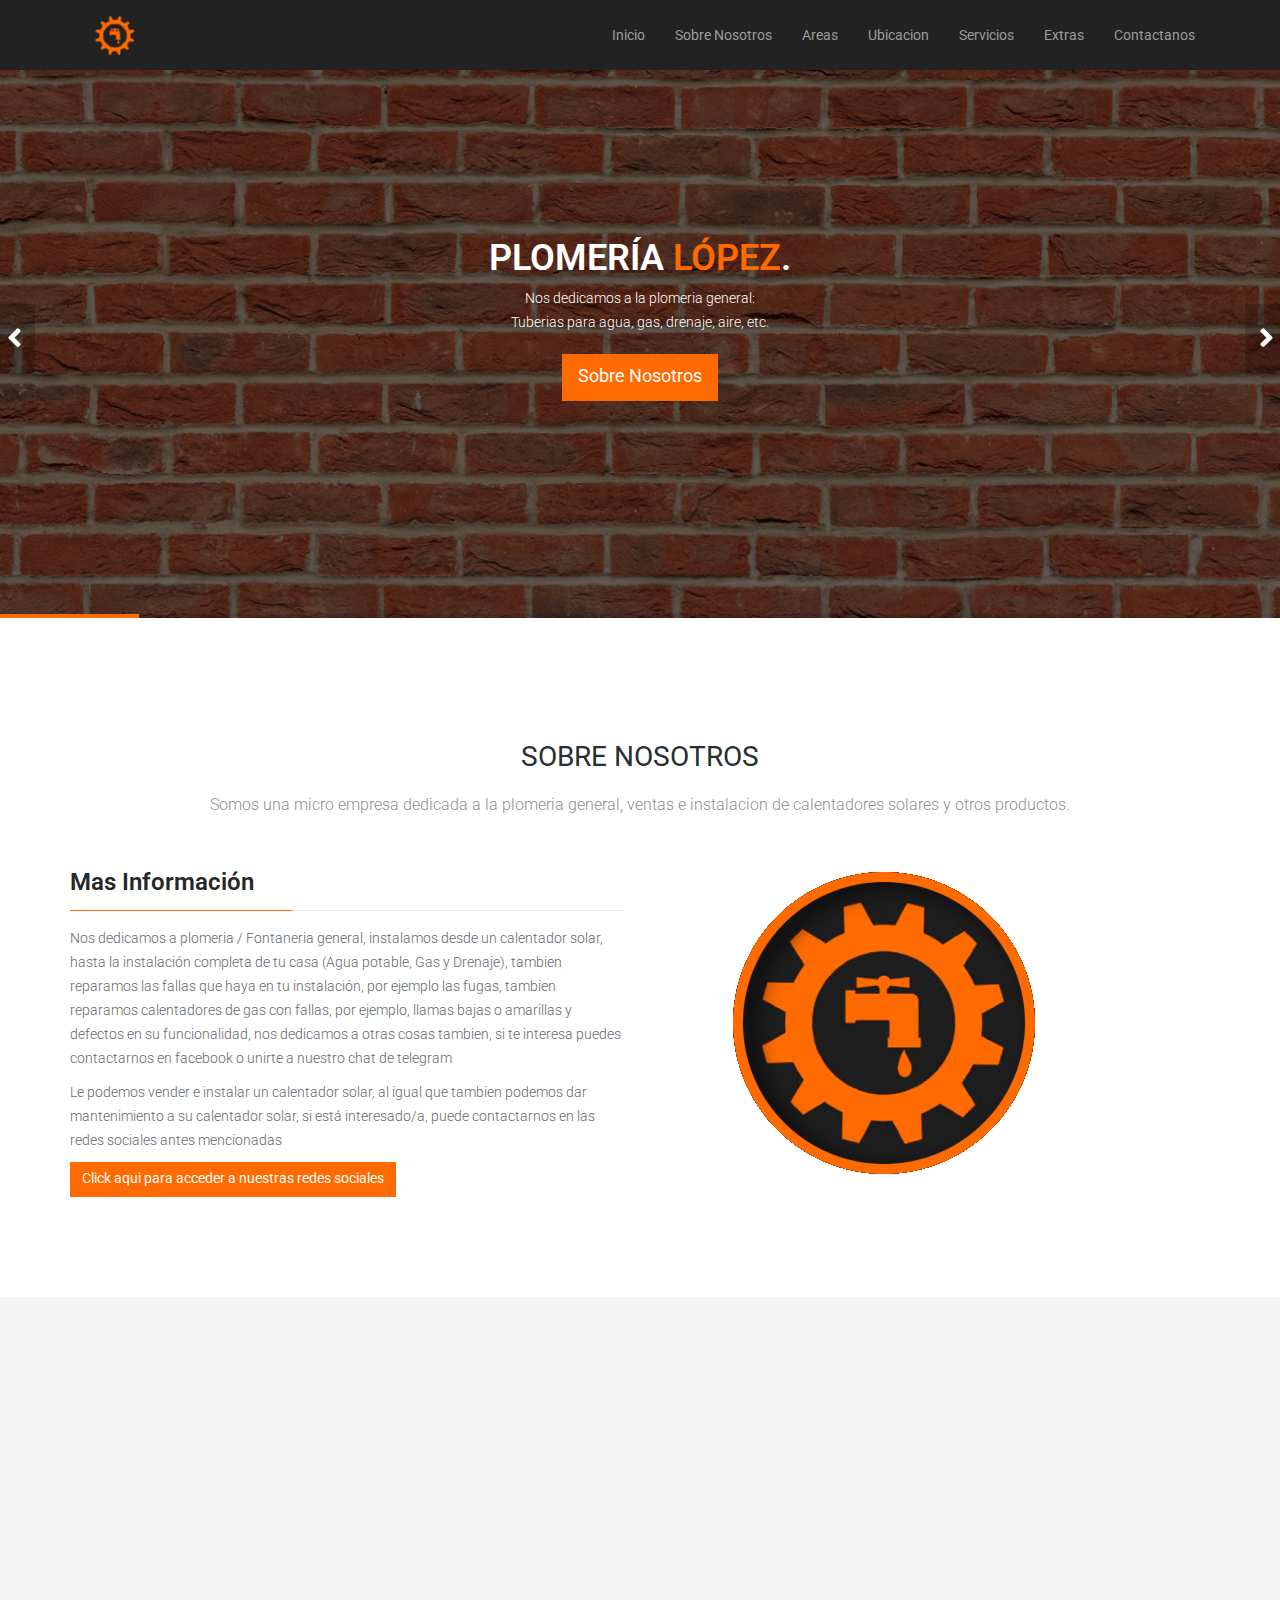
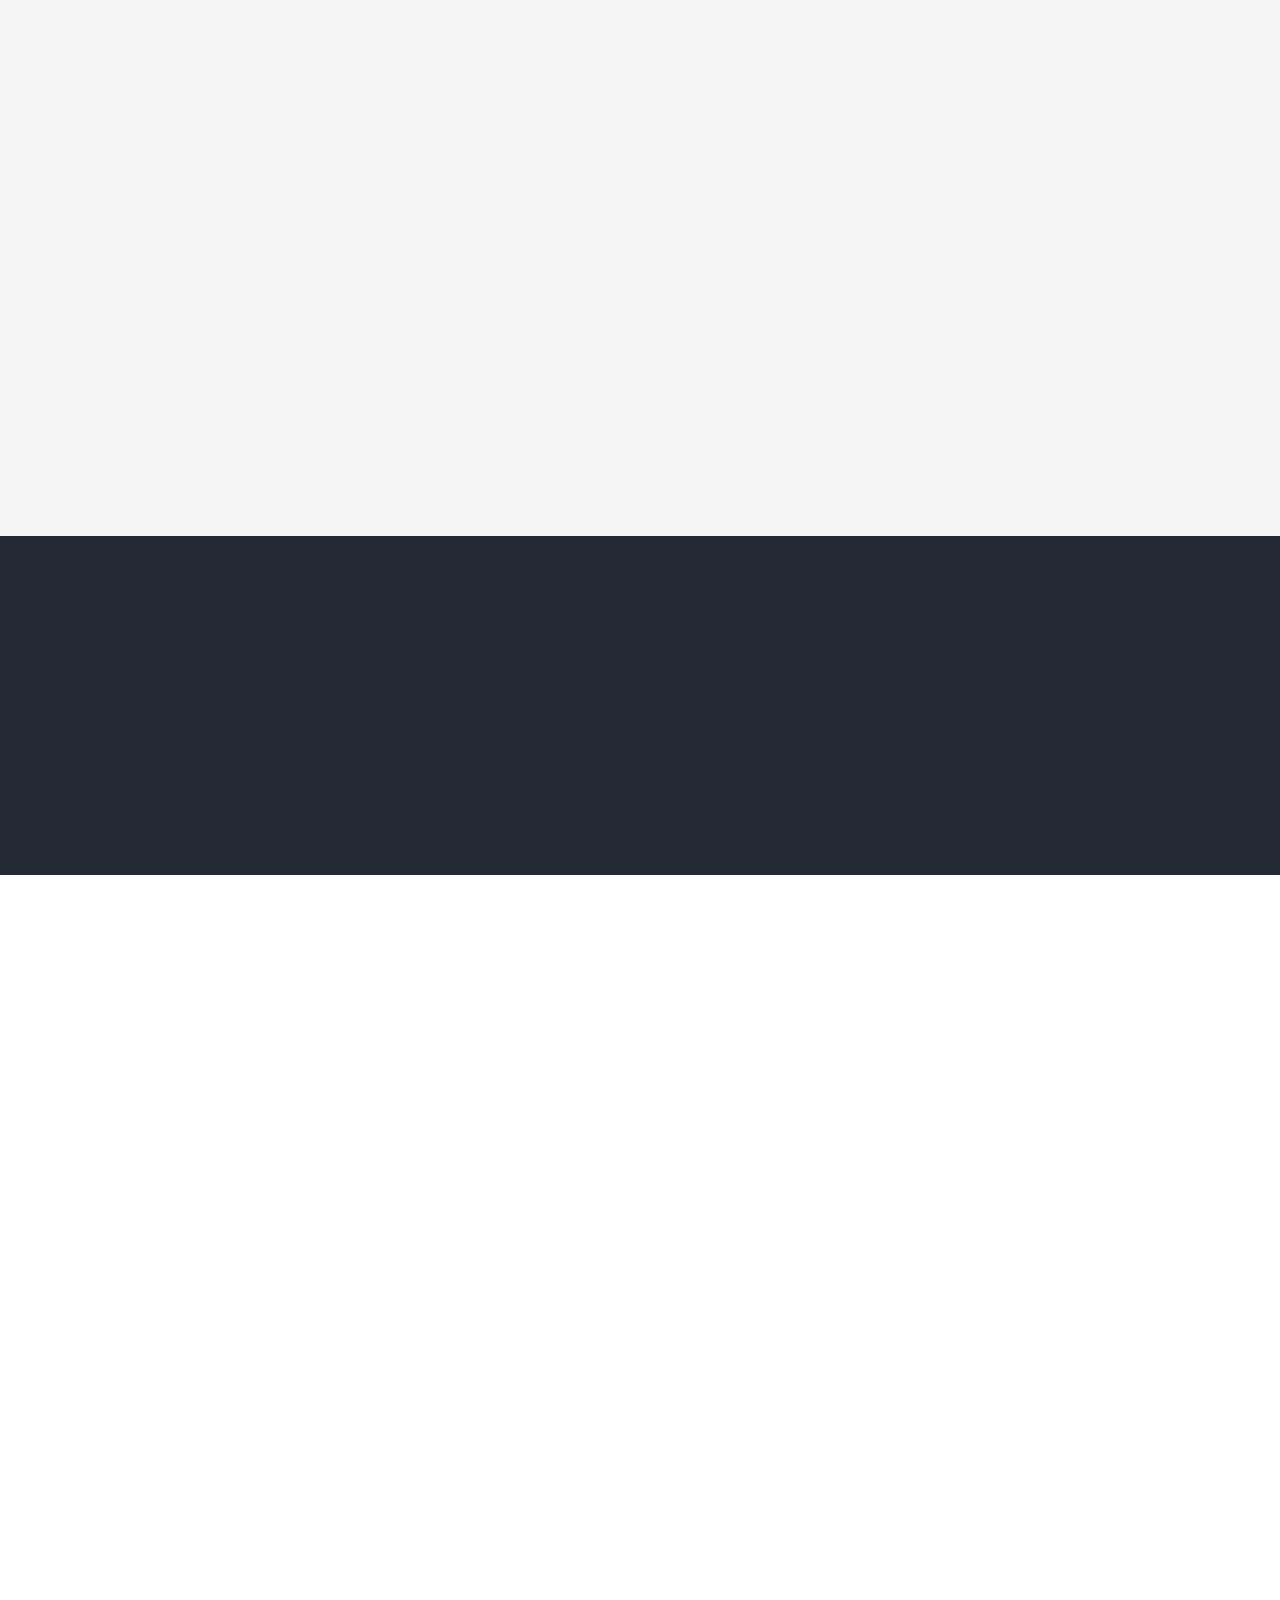
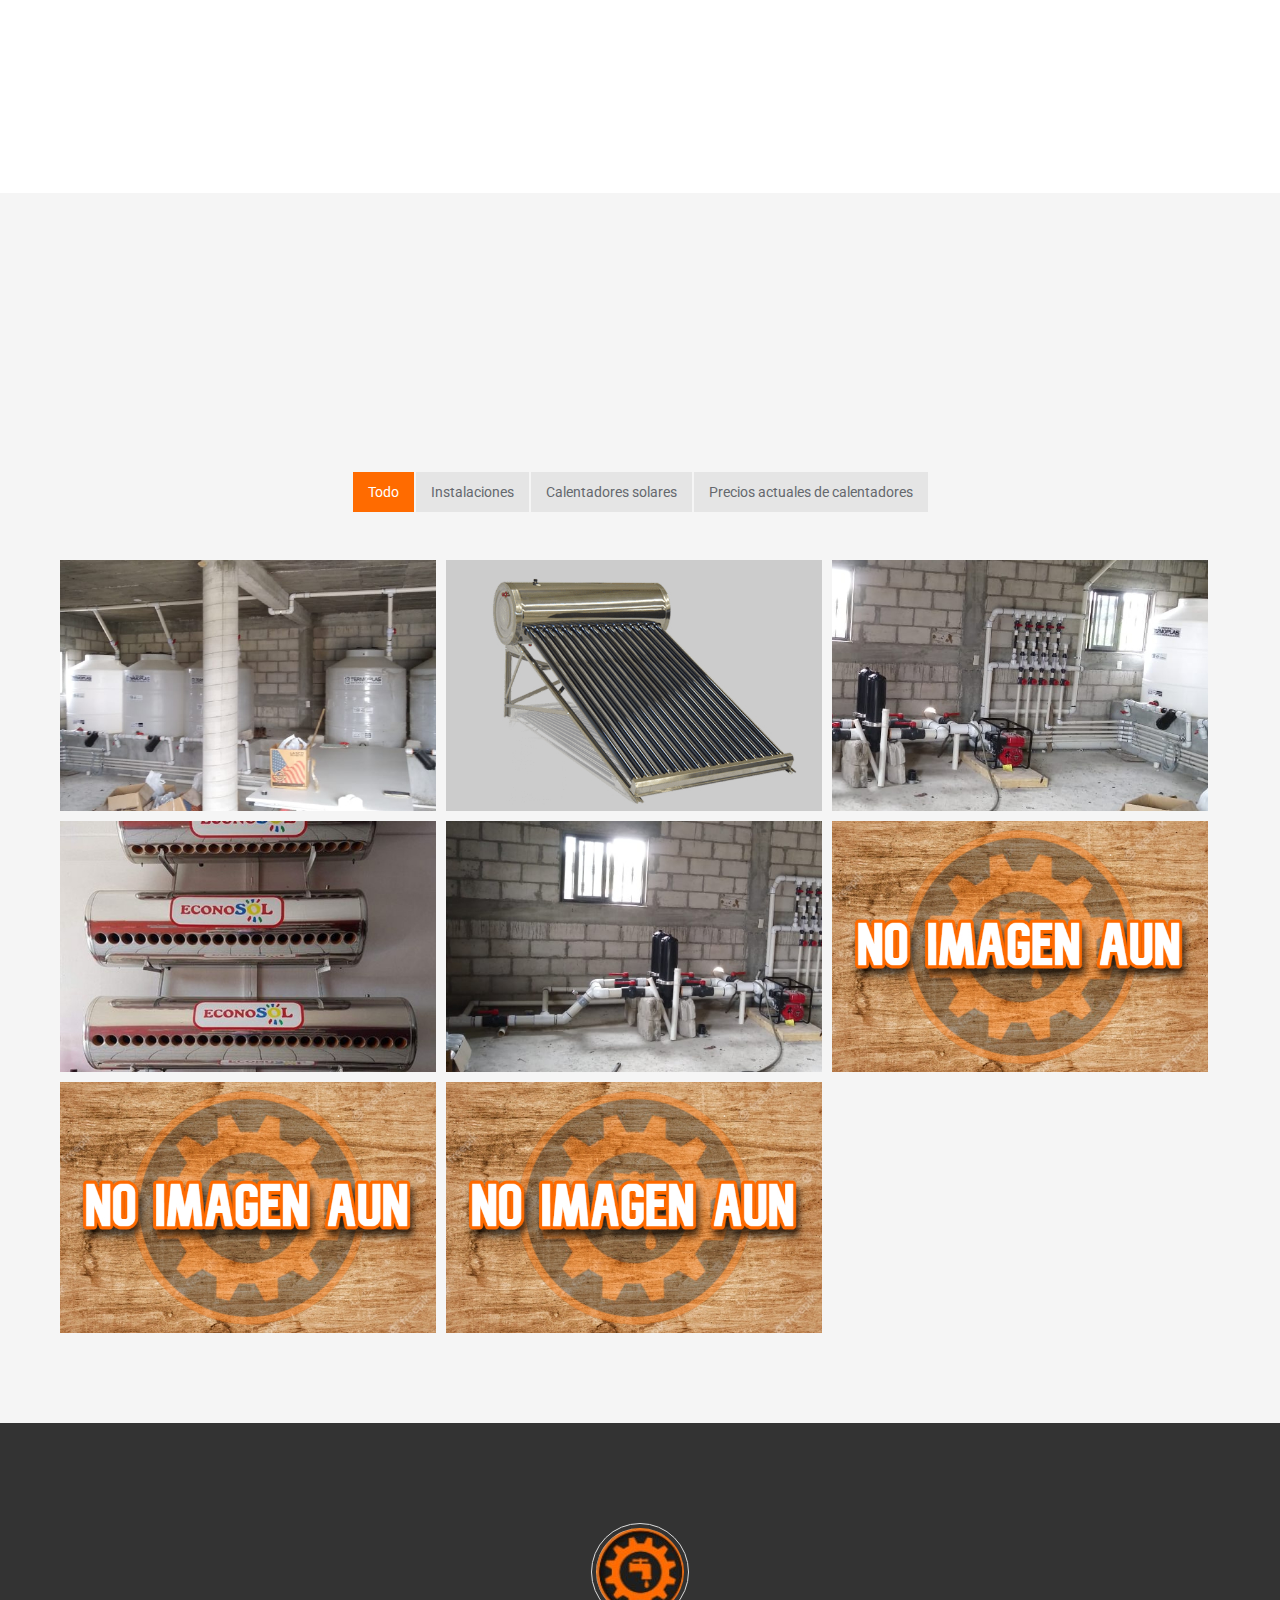
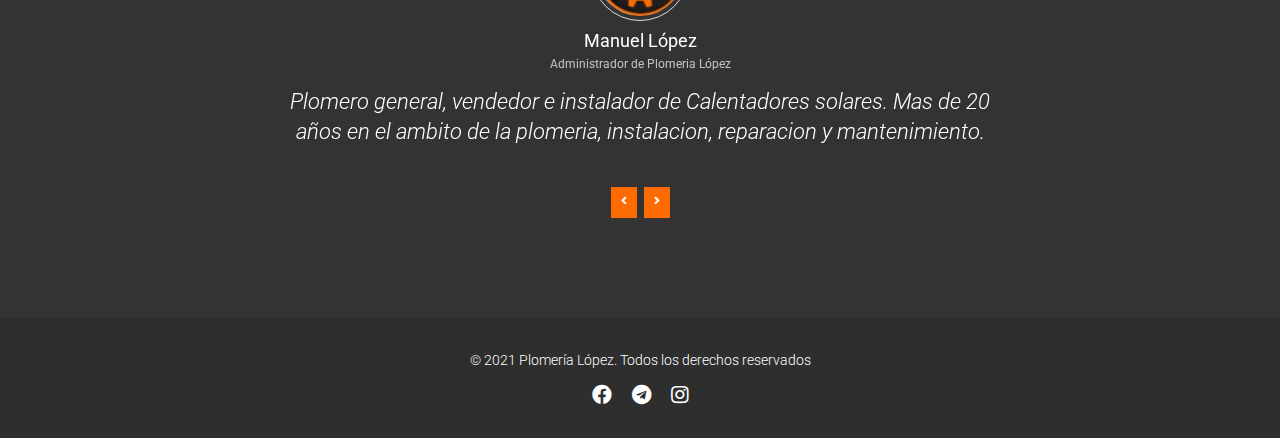
==== Plomeria_Lopez/index.html @ c3b95666 "Add files via upload" ====
<!--
++++++++++++++++++++++++++++++++++++++++++++++++++++++
AUTHOR : TecnoProjects
PROJECT :Plomeria López
VERSION : 1.0.0
++++++++++++++++++++++++++++++++++++++++++++++++++++++
-->

<!DOCTYPE html>
<html lang="es">
<head>
    <meta charset="utf-8">
    <meta name="viewport" content="width=device-width, initial-scale=1.0">
    <meta name="keywords" content="tplomeria, lopez, calentadores, solares, ventas, instalcion, reparacion, general, gas, agua, alta, baja, presion, baños, cocinas, sistemas, riego, industrial, funcionamiento, refacciones, manguera, tubo, cobre, pvc, cpvc, galvanizado, TuboPlus, rotoplas, tinacos, tanques, estacionarios, mangueras">
    <meta name="description" content="Pagina oficial de Plomeria López en Acámbaro GTO.">
    <meta name="author" content="TecnoProjects | Plomeria López">
    <title>Plomeria Lopez</title>
	<!-- core CSS -->
    <link href="css/bootstrap.min.css" rel="stylesheet">
    <link href="css/font-awesome.min.css" rel="stylesheet">
    <link href="css/animate.min.css" rel="stylesheet">
    <link href="css/owl.carousel.css" rel="stylesheet">
    <link href="css/owl.transitions.css" rel="stylesheet">
    <link href="css/prettyPhoto.css" rel="stylesheet">
    <link href="css/main.css" rel="stylesheet">
    <link href="css/responsive.css" rel="stylesheet">
    <link rel="stylesheet" href="https://cdnjs.cloudflare.com/ajax/libs/font-awesome/5.13.0/css/all.min.css">
    <!--[if lt IE 9]>
    <script src="js/html5shiv.js"></script>
    <script src="js/respond.min.js"></script>
    <![endif]-->       
    <link rel="shortcut icon" href="images/ico/icon.ico">
    <link rel="apple-touch-icon-precomposed" sizes="144x144" href="images/ico/apple-touch-icon-144-precomposed.png">
    <link rel="apple-touch-icon-precomposed" sizes="114x114" href="images/ico/apple-touch-icon-114-precomposed.png">
    <link rel="apple-touch-icon-precomposed" sizes="72x72" href="images/ico/apple-touch-icon-72-precomposed.png">
    <link rel="apple-touch-icon-precomposed" href="images/ico/apple-touch-icon-57-precomposed.png">
</head><!--/head-->

<body id="home" class="homepage">


    <header id="top-header" class="navbar-inverse navbar-fixed-top">
            <div class="container">
                <div class="navbar-header">
                    <!-- responsive nav button -->
                    <button type="button" class="navbar-toggle" data-toggle="collapse" data-target=".navbar-collapse">
                        <span class="sr-only">Toggle navigation</span>
                        <span class="icon-bar"></span>
                        <span class="icon-bar"></span>
                        <span class="icon-bar"></span>
                    </button>
                    <!-- /responsive nav button -->
                    
                    <!-- logo -->
                    <div class="navbar-brand">
                        <a class="smooth-scroll" data-section="#home" href="#home" >
                            <img src="images/logo.png" alt="">
                        </a>
                    </div>
                    <!-- /logo -->
                </div>

                <!-- main nav -->
                <nav class="collapse navbar-collapse navbar-right" role="navigation">
                    <div class="main-menu">
                        <ul id="nav" class="nav navbar-nav">
                            <li class="scroll"><a href="#home" data-section="#home">Inicio</a></li>
                            <li class="scroll"><a href="#about" data-section="#about">Sobre Nosotros</a></li>
                            <li class="scroll"><a href="#features" data-section="#features">Areas</a></li>
                            <li class="scroll"><a href="#cta2" data-section="#cta2">Ubicacion</a></li>
                            <li class="scroll"><a href="#services" data-section="#services">Servicios</a></li>
                            <li class="scroll"><a href="#portfolio" data-section="#portfolio">Extras</a></li>
                            <li class="scroll"><a href="#contact-area" data-section="#footer">Contactanos</a></li>   
                        </ul>
                    </div>
                </nav>
                <!-- /main nav -->
                
            </div>
        </header>

    <section id="main-slider">
        <div class="owl-carousel">
            <div class="item" style="background-image: url(images/slider/bg1.jpg);">
                <div class="slider-inner">
                    <div class="container">
                        <div class="row">
                            <div class="col-md-12">
                                <div class="carousel-content text-center">
                                    <h2>Plomería <span>López</span>.</h2>
                                    <p>Nos dedicamos a la plomeria general:<br>Tuberias para agua, gas, drenaje, aire, etc.</p>
                                    <a class="btn btn-primary btn-lg" href="#about">Sobre Nosotros</a>
                                </div>
                            </div>
                        </div>
                    </div>
                </div>
            </div><!--/.item-->
            <div class="item" style="background-image: url(images/slider/bg2.jpg);">
                <div class="slider-inner">
                    <div class="container">
                        <div class="row">
                            <div class="col-md-12">
                                <div class="carousel-content text-center">

                                    <h2>Nuestras <span>Areas</span>.</h2>
                                    <p>Nos especializamos en distintas areas, pero las mas solicitadas son:<br>Calentadores Solares, Instalaciones completas para viviendas, reparaciones de instalacion, instalacion de tuberias de agua, gas, drenaje, instalacion de baños, etc.</p>
                                    <a class="btn btn-primary btn-lg" href="#features">Nuestras Areas</a>
                                </div>
                            </div>
                        </div>
                    </div>
                </div>
            </div><!--/.item-->
            <div class="item" style="background-image: url(images/slider/bg3.jpg);">
                <div class="slider-inner">
                    <div class="container">
                        <div class="row">
                            <div class="col-md-12">
                                <div class="carousel-content text-center">
                                    <h2>Venta de <span>Calentadores Solares</span>.</h2>
                                    <p>Tenemos en venta calentadores solares de varios tamaños, algunos incluyen reflectores para un mayor aprovechamiento de la energia solar, los que incluyen reflectores aumentan su precio un poco ya que tambien son mas reforzados, La instalacion tambien la podemos realizar nosotros si gusta, con el aumento del costo de la mano de obra.</p>
                                    <a class="btn btn-primary btn-lg" href="#portfolio">Calentadores Solares
                                    </a>
                                </div>
                            </div>
                        </div>
                    </div>
                </div>
            </div><!--/.item-->
            
        </div><!--/.owl-carousel-->
    </section><!--/#main-slider-->

    <section id="about">
        <div class="container">

            <div class="section-header">
                <h2 class="section-title text-center wow fadeInDown">Sobre Nosotros</h2>
                <p class="text-center wow fadeInDown">Somos una micro empresa dedicada a la plomeria general, ventas e instalacion de calentadores solares y otros productos.</p>
            </div>

            <div class="row">
                

                <div class="col-sm-6 wow fadeInRight">
                    <h3 class="column-title">Mas Información</h3>
                    <p>Nos dedicamos a plomeria / Fontaneria general, instalamos desde un calentador solar, hasta la instalación completa de tu casa (Agua potable, Gas y Drenaje), tambien reparamos las fallas que haya en tu instalación, por ejemplo las fugas, tambien reparamos calentadores de gas con fallas, por ejemplo, llamas bajas o amarillas y defectos en su funcionalidad, nos dedicamos a otras cosas tambien, si te interesa puedes contactarnos en facebook o unirte a nuestro chat de telegram </p>

                    <p>Le podemos vender e instalar un calentador solar, al igual que tambien podemos dar mantenimiento a su calentador solar, si está interesado/a, puede contactarnos en las redes sociales antes mencionadas</p>

                    <a class="btn btn-primary" href="#footer">Click aqui para acceder a nuestras redes sociales</a>

                </div>
                <div class="col-sm-6 wow fadeInLeft">
                    <img class="img-responsive" src="images/feature-2.png" alt="Plomeria Lopez">
                </div>
            </div>
        </div>
    </section><!--/#about-->



    <section id="features">
        <div class="container">
            <div class="section-header">
                <h2 class="section-title text-center wow fadeInDown">Nuestras Areas</h2>
                <p class="text-center wow fadeInDown">Las areas a las que nos dedicamos son varias, pero las mas solicitadas o populares son:</p>
            </div>
            <div class="row">
                <div class="col-sm-6 wow fadeInLeft">
                    <img class="img-responsive" src="images/main-feature.png" alt="">
                </div>
                <div class="col-sm-6">
                    <div class="media service-box wow fadeInRight">
                        <div class="pull-left">
                            <i class="fas fa-sun"></i>
                        </div>
                        <div class="media-body">
                            <h4 class="media-heading">Calentadores Solares</h4>
                            <p>Venta, instalacion y mantenimiento completo de calentadores solares.</p>
                        </div>
                    </div>

                    <div class="media service-box wow fadeInRight">
                        <div class="pull-left">
                            <i class="fas fa-hand-holding-water"></i>
                        </div>
                        <div class="media-body">
                            <h4 class="media-heading">Agua Potable</h4>
                            <p>Instalación y reparación de tuberias de agua potable para servicios como, baños, cocinas, etc.</p>
                        </div>
                    </div>

                    <div class="media service-box wow fadeInRight">
                        <div class="pull-left">
                            <i class="fas fa-burn"></i>
                        </div>
                        <div class="media-body">
                            <h4 class="media-heading">Tuberia para gas</h4>
                            <p>Instalacion y reparacion de tuberias para gas combustible para servicios como, calentadores de gas, cocinas, parrillas, etc.</p>
                        </div>
                    </div>

                    <div class="media service-box wow fadeInRight">
                        <div class="pull-left">
                            <i class="fas fa-tools"></i>
                        </div>
                        <div class="media-body">
                            <h4 class="media-heading">Instalacion para viviendas</h4>
                            <p>Podemos realizar toda la instalacion de agua, drenaje y gas para tu casa de una manera optima para su buen funcionamiento.</p>
                        </div>
                    </div>
                </div>
            </div>
        </div>
    </section>

    <section id="cta2">
        <div class="container">
            <div class="text-center">
                <h2 class="wow fadeInUp" data-wow-duration="300ms" data-wow-delay="0ms">Trabajamos Acámbaro GTO. <span>Y sus alrrededores.</span></h2>
                <p class="wow fadeInUp" data-wow-duration="300ms" data-wow-delay="100ms">Laboramos dentro de México, en el municipio de Acámbaro Guanajuato y sus alrrededores.<br/>Actualmente ese es nuestro rango de trbajo, esperamos expandirnos en el futuro.</p>
                <p class="wow fadeInUp" data-wow-duration="300ms" data-wow-delay="200ms"><a class="btn btn-primary btn-lg" href="#footer">Contactanos</a></p>
            </div>
        </div>
    </section>

    <section id="services" >
        <div class="container">

            <div class="section-header">
                <h2 class="section-title text-center wow fadeInDown">Nuestros Servicios</h2>
                <p class="text-center wow fadeInDown">Estos son algunos de nuestros servicios<br>Y sus ventajas</p>
            </div>

            <div class="row">
                <div class="features">
                    <div class="col-sm-6 col-md-3 col-lg-3 wow fadeInUp" data-wow-duration="300ms" data-wow-delay="0ms">
                        <div class="features-item">
                            <div class="features-icon">
                                <i class="fas fa-sun"></i>
                            </div>
                            <h3 class="features-title font-alt">Calentadores Solares</h3>
                            Venta, instalacion y mantenimiento, podemos hacer que tu calentador solar vuelva a funcionar correctamente y si recien instalas uno, ahorraras aproximadamente un 80% de gas.
                        </div>
                    </div>

                    <div class="col-sm-6 col-md-3 col-lg-3 wow fadeInUp" data-wow-duration="300ms" data-wow-delay="100ms">
                        <div class="features-item">
                            <div class="features-icon">
                                <i class="fas fa-hand-holding-water"></i>
                            </div>
                            <h3 class="features-title font-alt">Agua Potable</h3>
                            Instalacion de tuberias para agua potable y funcionamiento de servicios como, baños, regaderas, lavadoras, etc.
                        </div>
                    </div>

                    <div class="col-sm-6 col-md-3 col-lg-3 wow fadeInUp" data-wow-duration="300ms" data-wow-delay="200ms">
                        <div class="features-item">
                            <div class="features-icon">
                                <i class="fas fa-burn"></i>
                            </div>
                            <h3 class="features-title font-alt">Gas combustible</h3>
                            Instalacion de tuberias de gas en alta y baja presion, tanques estacionarios y servicios como estufas, calentadores de gas, parrillas, etc.
                        </div>
                    </div>

                    <div class="col-sm-6 col-md-3 col-lg-3 wow fadeInUp" data-wow-duration="300ms" data-wow-delay="300ms">
                        <div class="features-item">
                            <div class="features-icon">
                                <i class="fas fa-tools"></i>
                            </div>
                            <h3 class="features-title font-alt">Instalaciones COmpletas</h3>
                            Instalaciones completas para casas, servicios como, agua potable, drenaje y gas, con servicios como, baños, cocinas, tinas de baño, hidromasaje, lavadoras, y todo lo relacionado.
                        </div>
                    </div>

                    <div class="col-sm-6 col-md-3 col-lg-3 wow fadeInUp" data-wow-duration="300ms" data-wow-delay="400ms">
                        <div class="features-item">
                            <div class="features-icon">
                                <i class="fas fa-toolbox"></i>
                            </div>
                            <h3 class="features-title font-alt">Reparaciones</h3>
                            Reparamos las fallas que haya en tu instalacion, calentadores dañados, llaves que gotean, fugas, remodelacion de la instalacion, etc.
                        </div>
                    </div>

                    <div class="col-sm-6 col-md-3 col-lg-3 wow fadeInUp" data-wow-duration="300ms" data-wow-delay="500ms">
                        <div class="features-item">
                            <div class="features-icon">
                                <i class="fas fa-hard-hat"></i>
                            </div>
                            <h3 class="features-title font-alt">Sistemas Industriales</h3>
                            Instalacion de tuberias para agua, aire, gas, etc. De uso industrial.
                        </div>
                    </div>

                    <div class="col-sm-6 col-md-3 col-lg-3 wow fadeInUp" data-wow-duration="300ms" data-wow-delay="600ms">
                        <div class="features-item">
                            <div class="features-icon">
                                <i class="fas fa-fan"></i>
                            </div>
                            <h3 class="features-title font-alt">Aire Acondicionado</h3>
                            Instalacion de sistemas de aire acondicionado, mini splits, etc.
                        </div>
                    </div>

                    <div class="col-sm-6 col-md-3 col-lg-3 wow fadeInUp" data-wow-duration="300ms" data-wow-delay="700ms">
                        <div class="features-item">
                            <div class="features-icon">
                                <i class="fas fa-money-check-alt"></i>
                            </div>
                            <h3 class="features-title font-alt">Precios</h3>
                            El costo de una instalacion o un trabajo se tratara por privado ya que no todas las instalaciones son iguales, la mano de obra, material y extras son precios independientes y variables segun el tipo y dificultad de la instalacion.
                        </div>
                    </div>

                </div>
            </div><!--/.row-->    
        </div><!--/.container-->
    </section><!--/#services-->

    <section id="portfolio">
        <div class="container">
            <div class="section-header">
                <h2 class="section-title text-center wow fadeInDown">EXTRAS</h2>
                <p class="text-center wow fadeInDown">Fotos de nuestros trabajos y precios de calentadores solares<br>Puedes encontrar lo mencionado en la mini galeria que esta a continuación</p>
            </div>

            <div class="text-center">
                <ul class="portfolio-filter">
                    <li><a class="active" href="#" data-filter="*">Todo</a></li>
                    <li><a href="#" data-filter=".animation">Instalaciones</a></li>
                    <li><a href="#" data-filter=".Business">Calentadores solares</a></li>
                    <li><a href="#" data-filter=".art">Precios actuales de calentadores</a></li>
                </ul><!--/#portfolio-filter-->
            </div>

            <div class="portfolio-items">
                <div class="portfolio-item animation">
                    <div class="portfolio-item-inner">
                        <img class="img-responsive" src="images/portfolio/01.jpg" alt="Fertirriego">
                        <div class="portfolio-info">
                            <h3>Sistema Fertirriego P1</h3>
                            <a class="preview" href="images/portfolio/full1.jpg" target="_blank" rel="prettyPhoto">
                                <img src="images/portfolio/expand.png" alt="1">
                            </a>
                        </div>
                    </div>
                </div><!--/.portfolio-item-->


                <div class="portfolio-item Business art">
                    <div class="portfolio-item-inner">
                        <img class="img-responsive" src="images/portfolio/02.jpg" alt="Calentadores">
                        <div class="portfolio-info">
                            <h3>Calentadores solares 1</h3>
                            <a class="preview" href="images/portfolio/full2.jpg" rel="prettyPhoto">
                                <img src="images/portfolio/expand.png" alt="2">
                            </a>
                        </div>
                    </div>
                </div><!--/.portfolio-item-->

                <div class="portfolio-item animation">
                    <div class="portfolio-item-inner">
                        <img class="img-responsive" src="images/portfolio/03.jpg" alt="Fertirriego">
                        <div class="portfolio-info">
                            <h3>Sistema Fertirriego P2</h3>
                            <a class="preview" href="images/portfolio/full3.jpg" target="_blank" rel="prettyPhoto">
                                <img src="images/portfolio/expand.png" alt="3">

                            </a>
                        </div>
                    </div>
                </div><!--/.portfolio-item-->

                <div class="portfolio-item Business">
                    <div class="portfolio-item-inner">
                        <img class="img-responsive" src="images/portfolio/04.jpg" alt="Calentadores">
                        <div class="portfolio-info">
                            <h3>Calentadores Solares 2</h3>
                            <a class="preview" href="images/portfolio/full4.jpg" rel="prettyPhoto">
                                <img src="images/portfolio/expand.png" alt="Imagen por ECONOSOL">

                            </a>
                        </div>
                    </div>
                </div><!--/.portfolio-item-->

                <div class="portfolio-item animation">
                    <div class="portfolio-item-inner">
                        <img class="img-responsive" src="images/portfolio/05.jpg" alt="Fertirriego">
                        <div class="portfolio-info">
                            <h3>Sistema Fertirriego P3</h3>
                            <a class="preview" href="images/portfolio/full5.jpg" target="_blank" rel="prettyPhoto">
                                <img src="images/portfolio/expand.png" alt="5">
                            </a>
                        </div>
                    </div>
                </div><!--/.portfolio-item-->

                <div class="portfolio-item Business">
                    <div class="portfolio-item-inner">
                        <img class="img-responsive" src="images/portfolio/00.jpg" alt="Indefinido">
                        <div class="portfolio-info">
                            <h3>Indefinido Aún</h3>
                            <a class="preview" href="images/portfolio/full0.jpg" rel="prettyPhoto">
                                <img src="images/portfolio/expand.png" alt="Indefinido 1">

                            </a>
                        </div>
                    </div>
                </div><!--/.portfolio-item-->

                <div class="portfolio-item animation art">
                    <div class="portfolio-item-inner">
                        <img class="img-responsive" src="images/portfolio/00.jpg" alt="indefinido">
                        <div class="portfolio-info">
                            <h3>Indefinido Aún</h3>
                            <a class="preview" href="images/portfolio/full0.jpg" rel="prettyPhoto">
                                <img src="images/portfolio/expand.png" alt="indefinido 2">

                            </a>
                        </div>
                    </div>
                </div><!--/.portfolio-item-->

                <div class="portfolio-item Business">
                    <div class="portfolio-item-inner">
                        <img class="img-responsive" src="images/portfolio/00.jpg" alt="indefinido">
                        <div class="portfolio-info">
                            <h3>Indefinido Aún</h3>
                            <a class="preview" href="images/portfolio/full0.jpg" rel="prettyPhoto">
                                <img src="images/portfolio/expand.png" alt="indefinido 3">

                            </a>
                        </div>
                    </div>
                </div><!--/.portfolio-item-->
            </div>
        </div><!--/.container-->
    </section><!--/#portfolio-->







    <section id="testimonial">
        <div class="container">
            <div class="row">
                <div class="col-sm-8 col-sm-offset-2">

                <div id="carousel-testimonial" class="carousel slide text-center" data-ride="carousel">
                        <!-- Wrapper for slides -->
                        <div class="carousel-inner" role="listbox">
                            <div class="item active">
                                <p><img class="img-circle img-thumbnail" src="images/testimonial/01.jpg" alt=""></p>
                                <h4>Manuel López</h4>
                                <small>Administrador de Plomeria López</small>
                                <p>Plomero general, vendedor e instalador de Calentadores solares. Mas de 20 años en el ambito de la plomeria, instalacion, reparacion y mantenimiento.</p>
                            </div>
                            <div class="item">
                                <p><img class="img-circle img-thumbnail" src="images/testimonial/02.jpg" alt=""></p>
                                <h4>Ulises López</h4>
                                <small>Programador de la web de Plomeria López y control de la web</small>
                                <p>Programador, Desarrollador web, tecnologias como HTML, CSS, JavaScript, Python, Node.js, etc.</p>
                            </div>
                        </div>

                        <!-- Controls -->
                        <div class="btns">
                            <a class="btn btn-primary btn-sm" href="#carousel-testimonial" role="button" data-slide="prev">
                                <span class="fa fa-angle-left" aria-hidden="true"></span>
                                <span class="sr-only">Anterior</span>
                            </a>
                            <a class="btn btn-primary btn-sm" href="#carousel-testimonial" role="button" data-slide="next">
                                <span class="fa fa-angle-right" aria-hidden="true"></span>
                                <span class="sr-only">Siguiente</span>
                            </a>
                        </div>
                    </div>
                </div>
            </div>
        </div>
    </section><!--/#testimonial-->





    <!-- <section id="contact-area">
        <div class="container">
            <div class="row">
                <div class="section-header">
                    <h2 class="section-title text-center wow fadeInDown animated" style="visibility: visible;">Send Message</h2>
                    <p class="text-center wow fadeInDown animated" style="visibility: visible;">Drop a line to us. Your word is most important to us.</p>
                </div>
                <form id="main-contact-form" name="contact-form" method="post" action="sendemail.php">
                    <div class="col-lg-6 animated animate-from-left" style="opacity: 1; left: 0px;">

                        <div class="form-group">
                                <label for="name">Your Name (Required)</label>
                                <input id="name" type="text" name="name" class="form-control" placeholder="Name" required>
                            </div>
                        <div class="form-group">
                                <label for="email">Email Address</label>
                                <input type="email" id="email" name="email" class="form-control" placeholder="Email" required>
                            </div>
                        <div class="form-group">
                            <label for="subject">Subject</label>
                            <input type="text" id="subject" name="subject" class="form-control" placeholder="Subject" required>
                        </div>

                    </div>
                    <div class="col-lg-6 animated animate-from-right" style="opacity: 1; right: 0px;">
                        <div class="form-group">
                            <label for="message">Your Message</label>
                            <textarea name="message" id="message" class="form-control" rows="8" placeholder="Message" required></textarea>
                        </div>
                    </div>
                    <div class="clearfix"></div>
                    <div class="text-center">

                          <button type="submit" class="btn btn-primary btn-lg btn-send-msg">Send Message</button>

                    </div>

                </form>

            </div>
        </div>
                
    </section> -->
    <!--/#bottom-->

    <footer id="footer">
        <div class="container">
            <div class="row">
                <div class="col-sm-12">
                    <p class="text-center">
                        &copy; 2021 Plomería López. Todos los derechos reservados
                    </p>
                    
                    <ul class="social-icons text-center">
                        <li><a href="https://www.facebook.com/profile.php?id=100070473221346" target="_blank"><i class="fab fa-facebook"></i></a></li>
                        <li><a href="https://t.me/joinchat/X-XPcThSAQVjYWEx" target="_blank"><i class="fab fa-telegram"></i></a></li>
                        <li><a href="error.html"><i class="fab fa-instagram"></i></a></li>
                    </ul>
                </div>
            </div>
        </div>
    </footer><!--/#footer-->

    <script src="js/jquery.js"></script>
    <script src="js/bootstrap.min.js"></script>
    <script src="js/owl.carousel.min.js"></script>
    <script src="js/mousescroll.js"></script>
    <script src="js/jquery.prettyPhoto.js"></script>
    <script src="js/jquery.isotope.min.js"></script>
    <script src="js/jquery.inview.min.js"></script>
    <script src="js/wow.min.js"></script>
    <script src="js/main.js"></script>
</body>
</html>
---- Plomeria_Lopez/css/prettyPhoto.css ----
div.pp_default .pp_top,div.pp_default .pp_top .pp_middle,div.pp_default .pp_top .pp_left,div.pp_default .pp_top .pp_right,div.pp_default .pp_bottom,div.pp_default .pp_bottom .pp_left,div.pp_default .pp_bottom .pp_middle,div.pp_default .pp_bottom .pp_right{height:13px}
div.pp_default .pp_top .pp_left{background:url(../images/prettyPhoto/default/sprite.png) -78px -93px no-repeat}
div.pp_default .pp_top .pp_middle{background:url(../images/prettyPhoto/default/sprite_x.png) top left repeat-x}
div.pp_default .pp_top .pp_right{background:url(../images/prettyPhoto/default/sprite.png) -112px -93px no-repeat}
div.pp_default .pp_content .ppt{color:#f8f8f8}
div.pp_default .pp_content_container .pp_left{background:url(../images/prettyPhoto/default/sprite_y.png) -7px 0 repeat-y;padding-left:13px}
div.pp_default .pp_content_container .pp_right{background:url(../images/prettyPhoto/default/sprite_y.png) top right repeat-y;padding-right:13px}
div.pp_default .pp_next:hover{background:url(../images/prettyPhoto/default/sprite_next.png) center right no-repeat;cursor:pointer}
div.pp_default .pp_previous:hover{background:url(../images/prettyPhoto/default/sprite_prev.png) center left no-repeat;cursor:pointer}
div.pp_default .pp_expand{background:url(../images/prettyPhoto/default/sprite.png) 0 -29px no-repeat;cursor:pointer;width:28px;height:28px}
div.pp_default .pp_expand:hover{background:url(../images/prettyPhoto/default/sprite.png) 0 -56px no-repeat;cursor:pointer}
div.pp_default .pp_contract{background:url(../images/prettyPhoto/default/sprite.png) 0 -84px no-repeat;cursor:pointer;width:28px;height:28px}
div.pp_default .pp_contract:hover{background:url(../images/prettyPhoto/default/sprite.png) 0 -113px no-repeat;cursor:pointer}
div.pp_default .pp_close{width:30px;height:30px;background:url(../images/prettyPhoto/default/sprite.png) 2px 1px no-repeat;cursor:pointer}
div.pp_default .pp_gallery ul li a{background:url(../images/prettyPhoto/default/default_thumb.png) center center #f8f8f8;border:1px solid #aaa}
div.pp_default .pp_social{margin-top:7px}
div.pp_default .pp_gallery a.pp_arrow_previous,div.pp_default .pp_gallery a.pp_arrow_next{position:static;left:auto}
div.pp_default .pp_nav .pp_play,div.pp_default .pp_nav .pp_pause{background:url(../images/prettyPhoto/default/sprite.png) -51px 1px no-repeat;height:30px;width:30px}
div.pp_default .pp_nav .pp_pause{background-position:-51px -29px}
div.pp_default a.pp_arrow_previous,div.pp_default a.pp_arrow_next{background:url(../images/prettyPhoto/default/sprite.png) -31px -3px no-repeat;height:20px;width:20px;margin:4px 0 0}
div.pp_default a.pp_arrow_next{left:52px;background-position:-82px -3px}
div.pp_default .pp_content_container .pp_details{margin-top:5px}
div.pp_default .pp_nav{clear:none;height:30px;width:110px;position:relative}
div.pp_default .pp_nav .currentTextHolder{font-family:Georgia;font-style:italic;color:#999;font-size:11px;left:75px;line-height:25px;position:absolute;top:2px;margin:0;padding:0 0 0 10px}
div.pp_default .pp_close:hover,div.pp_default .pp_nav .pp_play:hover,div.pp_default .pp_nav .pp_pause:hover,div.pp_default .pp_arrow_next:hover,div.pp_default .pp_arrow_previous:hover{opacity:0.7}
div.pp_default .pp_description{font-size:11px;font-weight:700;line-height:14px;margin:5px 50px 5px 0}
div.pp_default .pp_bottom .pp_left{background:url(../images/prettyPhoto/default/sprite.png) -78px -127px no-repeat}
div.pp_default .pp_bottom .pp_middle{background:url(../images/prettyPhoto/default/sprite_x.png) bottom left repeat-x}
div.pp_default .pp_bottom .pp_right{background:url(../images/prettyPhoto/default/sprite.png) -112px -127px no-repeat}
div.pp_default .pp_loaderIcon{background:url(../images/prettyPhoto/default/loader.gif) center center no-repeat}
div.light_rounded .pp_top .pp_left{background:url(../images/prettyPhoto/light_rounded/sprite.png) -88px -53px no-repeat}
div.light_rounded .pp_top .pp_right{background:url(../images/prettyPhoto/light_rounded/sprite.png) -110px -53px no-repeat}
div.light_rounded .pp_next:hover{background:url(../images/prettyPhoto/light_rounded/btnNext.png) center right no-repeat;cursor:pointer}
div.light_rounded .pp_previous:hover{background:url(../images/prettyPhoto/light_rounded/btnPrevious.png) center left no-repeat;cursor:pointer}
div.light_rounded .pp_expand{background:url(../images/prettyPhoto/light_rounded/sprite.png) -31px -26px no-repeat;cursor:pointer}
div.light_rounded .pp_expand:hover{background:url(../images/prettyPhoto/light_rounded/sprite.png) -31px -47px no-repeat;cursor:pointer}
div.light_rounded .pp_contract{background:url(../images/prettyPhoto/light_rounded/sprite.png) 0 -26px no-repeat;cursor:pointer}
div.light_rounded .pp_contract:hover{background:url(../images/prettyPhoto/light_rounded/sprite.png) 0 -47px no-repeat;cursor:pointer}
div.light_rounded .pp_close{width:75px;height:22px;background:url(../images/prettyPhoto/light_rounded/sprite.png) -1px -1px no-repeat;cursor:pointer}
div.light_rounded .pp_nav .pp_play{background:url(../images/prettyPhoto/light_rounded/sprite.png) -1px -100px no-repeat;height:15px;width:14px}
div.light_rounded .pp_nav .pp_pause{background:url(../images/prettyPhoto/light_rounded/sprite.png) -24px -100px no-repeat;height:15px;width:14px}
div.light_rounded .pp_arrow_previous{background:url(../images/prettyPhoto/light_rounded/sprite.png) 0 -71px no-repeat}
div.light_rounded .pp_arrow_next{background:url(../images/prettyPhoto/light_rounded/sprite.png) -22px -71px no-repeat}
div.light_rounded .pp_bottom .pp_left{background:url(../images/prettyPhoto/light_rounded/sprite.png) -88px -80px no-repeat}
div.light_rounded .pp_bottom .pp_right{background:url(../images/prettyPhoto/light_rounded/sprite.png) -110px -80px no-repeat}
div.dark_rounded .pp_top .pp_left{background:url(../images/prettyPhoto/dark_rounded/sprite.png) -88px -53px no-repeat}
div.dark_rounded .pp_top .pp_right{background:url(../images/prettyPhoto/dark_rounded/sprite.png) -110px -53px no-repeat}
div.dark_rounded .pp_content_container .pp_left{background:url(../images/prettyPhoto/dark_rounded/contentPattern.png) top left repeat-y}
div.dark_rounded .pp_content_container .pp_right{background:url(../images/prettyPhoto/dark_rounded/contentPattern.png) top right repeat-y}
div.dark_rounded .pp_next:hover{background:url(../images/prettyPhoto/dark_rounded/btnNext.png) center right no-repeat;cursor:pointer}
div.dark_rounded .pp_previous:hover{background:url(../images/prettyPhoto/dark_rounded/btnPrevious.png) center left no-repeat;cursor:pointer}
div.dark_rounded .pp_expand{background:url(../images/prettyPhoto/dark_rounded/sprite.png) -31px -26px no-repeat;cursor:pointer}
div.dark_rounded .pp_expand:hover{background:url(../images/prettyPhoto/dark_rounded/sprite.png) -31px -47px no-repeat;cursor:pointer}
div.dark_rounded .pp_contract{background:url(../images/prettyPhoto/dark_rounded/sprite.png) 0 -26px no-repeat;cursor:pointer}
div.dark_rounded .pp_contract:hover{background:url(../images/prettyPhoto/dark_rounded/sprite.png) 0 -47px no-repeat;cursor:pointer}
div.dark_rounded .pp_close{width:75px;height:22px;background:url(../images/prettyPhoto/dark_rounded/sprite.png) -1px -1px no-repeat;cursor:pointer}
div.dark_rounded .pp_description{margin-right:85px;color:#fff}
div.dark_rounded .pp_nav .pp_play{background:url(../images/prettyPhoto/dark_rounded/sprite.png) -1px -100px no-repeat;height:15px;width:14px}
div.dark_rounded .pp_nav .pp_pause{background:url(../images/prettyPhoto/dark_rounded/sprite.png) -24px -100px no-repeat;height:15px;width:14px}
div.dark_rounded .pp_arrow_previous{background:url(../images/prettyPhoto/dark_rounded/sprite.png) 0 -71px no-repeat}
div.dark_rounded .pp_arrow_next{background:url(../images/prettyPhoto/dark_rounded/sprite.png) -22px -71px no-repeat}
div.dark_rounded .pp_bottom .pp_left{background:url(../images/prettyPhoto/dark_rounded/sprite.png) -88px -80px no-repeat}
div.dark_rounded .pp_bottom .pp_right{background:url(../images/prettyPhoto/dark_rounded/sprite.png) -110px -80px no-repeat}
div.dark_rounded .pp_loaderIcon{background:url(../images/prettyPhoto/dark_rounded/loader.gif) center center no-repeat}
div.dark_square .pp_left,div.dark_square .pp_middle,div.dark_square .pp_right,div.dark_square .pp_content{background:#000}
div.dark_square .pp_description{color:#fff;margin:0 85px 0 0}
div.dark_square .pp_loaderIcon{background:url(../images/prettyPhoto/dark_square/loader.gif) center center no-repeat}
div.dark_square .pp_expand{background:url(../images/prettyPhoto/dark_square/sprite.png) -31px -26px no-repeat;cursor:pointer}
div.dark_square .pp_expand:hover{background:url(../images/prettyPhoto/dark_square/sprite.png) -31px -47px no-repeat;cursor:pointer}
div.dark_square .pp_contract{background:url(../images/prettyPhoto/dark_square/sprite.png) 0 -26px no-repeat;cursor:pointer}
div.dark_square .pp_contract:hover{background:url(../images/prettyPhoto/dark_square/sprite.png) 0 -47px no-repeat;cursor:pointer}
div.dark_square .pp_close{width:75px;height:22px;background:url(../images/prettyPhoto/dark_square/sprite.png) -1px -1px no-repeat;cursor:pointer}
div.dark_square .pp_nav{clear:none}
div.dark_square .pp_nav .pp_play{background:url(../images/prettyPhoto/dark_square/sprite.png) -1px -100px no-repeat;height:15px;width:14px}
div.dark_square .pp_nav .pp_pause{background:url(../images/prettyPhoto/dark_square/sprite.png) -24px -100px no-repeat;height:15px;width:14px}
div.dark_square .pp_arrow_previous{background:url(../images/prettyPhoto/dark_square/sprite.png) 0 -71px no-repeat}
div.dark_square .pp_arrow_next{background:url(../images/prettyPhoto/dark_square/sprite.png) -22px -71px no-repeat}
div.dark_square .pp_next:hover{background:url(../images/prettyPhoto/dark_square/btnNext.png) center right no-repeat;cursor:pointer}
div.dark_square .pp_previous:hover{background:url(../images/prettyPhoto/dark_square/btnPrevious.png) center left no-repeat;cursor:pointer}
div.light_square .pp_expand{background:url(../images/prettyPhoto/light_square/sprite.png) -31px -26px no-repeat;cursor:pointer}
div.light_square .pp_expand:hover{background:url(../images/prettyPhoto/light_square/sprite.png) -31px -47px no-repeat;cursor:pointer}
div.light_square .pp_contract{background:url(../images/prettyPhoto/light_square/sprite.png) 0 -26px no-repeat;cursor:pointer}
div.light_square .pp_contract:hover{background:url(../images/prettyPhoto/light_square/sprite.png) 0 -47px no-repeat;cursor:pointer}
div.light_square .pp_close{width:75px;height:22px;background:url(../images/prettyPhoto/light_square/sprite.png) -1px -1px no-repeat;cursor:pointer}
div.light_square .pp_nav .pp_play{background:url(../images/prettyPhoto/light_square/sprite.png) -1px -100px no-repeat;height:15px;width:14px}
div.light_square .pp_nav .pp_pause{background:url(../images/prettyPhoto/light_square/sprite.png) -24px -100px no-repeat;height:15px;width:14px}
div.light_square .pp_arrow_previous{background:url(../images/prettyPhoto/light_square/sprite.png) 0 -71px no-repeat}
div.light_square .pp_arrow_next{background:url(../images/prettyPhoto/light_square/sprite.png) -22px -71px no-repeat}
div.light_square .pp_next:hover{background:url(../images/prettyPhoto/light_square/btnNext.png) center right no-repeat;cursor:pointer}
div.light_square .pp_previous:hover{background:url(../images/prettyPhoto/light_square/btnPrevious.png) center left no-repeat;cursor:pointer}
div.facebook .pp_top .pp_left{background:url(../images/prettyPhoto/facebook/sprite.png) -88px -53px no-repeat}
div.facebook .pp_top .pp_middle{background:url(../images/prettyPhoto/facebook/contentPatternTop.png) top left repeat-x}
div.facebook .pp_top .pp_right{background:url(../images/prettyPhoto/facebook/sprite.png) -110px -53px no-repeat}
div.facebook .pp_content_container .pp_left{background:url(../images/prettyPhoto/facebook/contentPatternLeft.png) top left repeat-y}
div.facebook .pp_content_container .pp_right{background:url(../images/prettyPhoto/facebook/contentPatternRight.png) top right repeat-y}
div.facebook .pp_expand{background:url(../images/prettyPhoto/facebook/sprite.png) -31px -26px no-repeat;cursor:pointer}
div.facebook .pp_expand:hover{background:url(../images/prettyPhoto/facebook/sprite.png) -31px -47px no-repeat;cursor:pointer}
div.facebook .pp_contract{background:url(../images/prettyPhoto/facebook/sprite.png) 0 -26px no-repeat;cursor:pointer}
div.facebook .pp_contract:hover{background:url(../images/prettyPhoto/facebook/sprite.png) 0 -47px no-repeat;cursor:pointer}
div.facebook .pp_close{width:22px;height:22px;background:url(../images/prettyPhoto/facebook/sprite.png) -1px -1px no-repeat;cursor:pointer}
div.facebook .pp_description{margin:0 37px 0 0}
div.facebook .pp_loaderIcon{background:url(../images/prettyPhoto/facebook/loader.gif) center center no-repeat}
div.facebook .pp_arrow_previous{background:url(../images/prettyPhoto/facebook/sprite.png) 0 -71px no-repeat;height:22px;margin-top:0;width:22px}
div.facebook .pp_arrow_previous.disabled{background-position:0 -96px;cursor:default}
div.facebook .pp_arrow_next{background:url(../images/prettyPhoto/facebook/sprite.png) -32px -71px no-repeat;height:22px;margin-top:0;width:22px}
div.facebook .pp_arrow_next.disabled{background-position:-32px -96px;cursor:default}
div.facebook .pp_nav{margin-top:0}
div.facebook .pp_nav p{font-size:15px;padding:0 3px 0 4px}
div.facebook .pp_nav .pp_play{background:url(../images/prettyPhoto/facebook/sprite.png) -1px -123px no-repeat;height:22px;width:22px}
div.facebook .pp_nav .pp_pause{background:url(../images/prettyPhoto/facebook/sprite.png) -32px -123px no-repeat;height:22px;width:22px}
div.facebook .pp_next:hover{background:url(../images/prettyPhoto/facebook/btnNext.png) center right no-repeat;cursor:pointer}
div.facebook .pp_previous:hover{background:url(../images/prettyPhoto/facebook/btnPrevious.png) center left no-repeat;cursor:pointer}
div.facebook .pp_bottom .pp_left{background:url(../images/prettyPhoto/facebook/sprite.png) -88px -80px no-repeat}
div.facebook .pp_bottom .pp_middle{background:url(../images/prettyPhoto/facebook/contentPatternBottom.png) top left repeat-x}
div.facebook .pp_bottom .pp_right{background:url(../images/prettyPhoto/facebook/sprite.png) -110px -80px no-repeat}
div.pp_pic_holder a:focus{outline:none}
div.pp_overlay{background:#000;display:none;left:0;position:absolute;top:0;width:100%;z-index:9500}
div.pp_pic_holder{display:none;position:absolute;width:100px;z-index:10000}
.pp_content{height:40px;min-width:40px}
* html .pp_content{width:40px}
.pp_content_container{position:relative;text-align:left;width:100%}
.pp_content_container .pp_left{padding-left:20px}
.pp_content_container .pp_right{padding-right:20px}
.pp_content_container .pp_details{float:left;margin:10px 0 2px}
.pp_description{display:none;margin:0}
.pp_social{float:left;margin:0}
.pp_social .facebook{float:left;margin-left:5px;width:55px;overflow:hidden}
.pp_social .twitter{float:left}
.pp_nav{clear:right;float:left;margin:3px 10px 0 0}
.pp_nav p{float:left;white-space:nowrap;margin:2px 4px}
.pp_nav .pp_play,.pp_nav .pp_pause{float:left;margin-right:4px;text-indent:-10000px}
a.pp_arrow_previous,a.pp_arrow_next{display:block;float:left;height:15px;margin-top:3px;overflow:hidden;text-indent:-10000px;width:14px}
.pp_hoverContainer{position:absolute;top:0;width:100%;z-index:2000}
.pp_gallery{display:none;left:50%;margin-top:-50px;position:absolute;z-index:10000}
.pp_gallery div{float:left;overflow:hidden;position:relative}
.pp_gallery ul{float:left;height:35px;position:relative;white-space:nowrap;margin:0 0 0 5px;padding:0}
.pp_gallery ul a{border:1px rgba(0,0,0,0.5) solid;display:block;float:left;height:33px;overflow:hidden}
.pp_gallery ul a img{border:0}
.pp_gallery li{display:block;float:left;margin:0 5px 0 0;padding:0}
.pp_gallery li.default a{background:url(../images/prettyPhoto/facebook/default_thumbnail.gif) 0 0 no-repeat;display:block;height:33px;width:50px}
.pp_gallery .pp_arrow_previous,.pp_gallery .pp_arrow_next{margin-top:7px!important}
a.pp_next{background:url(../images/prettyPhoto/light_rounded/btnNext.png) 10000px 10000px no-repeat;display:block;float:right;height:100%;text-indent:-10000px;width:49%}
a.pp_previous{background:url(../images/prettyPhoto/light_rounded/btnNext.png) 10000px 10000px no-repeat;display:block;float:left;height:100%;text-indent:-10000px;width:49%}
a.pp_expand,a.pp_contract{cursor:pointer;display:none;height:20px;position:absolute;right:30px;text-indent:-10000px;top:10px;width:20px;z-index:20000}
a.pp_close{position:absolute;right:0;top:0;display:block;line-height:22px;text-indent:-10000px}
.pp_loaderIcon{display:block;height:24px;left:50%;position:absolute;top:50%;width:24px;margin:-12px 0 0 -12px}
#pp_full_res{line-height:1!important}
#pp_full_res .pp_inline{text-align:left}
#pp_full_res .pp_inline p{margin:0 0 15px}
div.ppt{color:#fff;display:none;font-size:17px;z-index:9999;margin:0 0 5px 15px}
div.pp_default .pp_content,div.light_rounded .pp_content{background-color:#fff}
div.pp_default #pp_full_res .pp_inline,div.light_rounded .pp_content .ppt,div.light_rounded #pp_full_res .pp_inline,div.light_square .pp_content .ppt,div.light_square #pp_full_res .pp_inline,div.facebook .pp_content .ppt,div.facebook #pp_full_res .pp_inline{color:#000}
div.pp_default .pp_gallery ul li a:hover,div.pp_default .pp_gallery ul li.selected a,.pp_gallery ul a:hover,.pp_gallery li.selected a{border-color:#fff}
div.pp_default .pp_details,div.light_rounded .pp_details,div.dark_rounded .pp_details,div.dark_square .pp_details,div.light_square .pp_details,div.facebook .pp_details{position:relative}
div.light_rounded .pp_top .pp_middle,div.light_rounded .pp_content_container .pp_left,div.light_rounded .pp_content_container .pp_right,div.light_rounded .pp_bottom .pp_middle,div.light_square .pp_left,div.light_square .pp_middle,div.light_square .pp_right,div.light_square .pp_content,div.facebook .pp_content{background:#fff}
div.light_rounded .pp_description,div.light_square .pp_description{margin-right:85px}
div.light_rounded .pp_gallery a.pp_arrow_previous,div.light_rounded .pp_gallery a.pp_arrow_next,div.dark_rounded .pp_gallery a.pp_arrow_previous,div.dark_rounded .pp_gallery a.pp_arrow_next,div.dark_square .pp_gallery a.pp_arrow_previous,div.dark_square .pp_gallery a.pp_arrow_next,div.light_square .pp_gallery a.pp_arrow_previous,div.light_square .pp_gallery a.pp_arrow_next{margin-top:12px!important}
div.light_rounded .pp_arrow_previous.disabled,div.dark_rounded .pp_arrow_previous.disabled,div.dark_square .pp_arrow_previous.disabled,div.light_square .pp_arrow_previous.disabled{background-position:0 -87px;cursor:default}
div.light_rounded .pp_arrow_next.disabled,div.dark_rounded .pp_arrow_next.disabled,div.dark_square .pp_arrow_next.disabled,div.light_square .pp_arrow_next.disabled{background-position:-22px -87px;cursor:default}
div.light_rounded .pp_loaderIcon,div.light_square .pp_loaderIcon{background:url(../images/prettyPhoto/light_rounded/loader.gif) center center no-repeat}
div.dark_rounded .pp_top .pp_middle,div.dark_rounded .pp_content,div.dark_rounded .pp_bottom .pp_middle{background:url(../images/prettyPhoto/dark_rounded/contentPattern.png) top left repeat}
div.dark_rounded .currentTextHolder,div.dark_square .currentTextHolder{color:#c4c4c4}
div.dark_rounded #pp_full_res .pp_inline,div.dark_square #pp_full_res .pp_inline{color:#fff}
.pp_top,.pp_bottom{height:20px;position:relative}
* html .pp_top,* html .pp_bottom{padding:0 20px}
.pp_top .pp_left,.pp_bottom .pp_left{height:20px;left:0;position:absolute;width:20px}
.pp_top .pp_middle,.pp_bottom .pp_middle{height:20px;left:20px;position:absolute;right:20px}
* html .pp_top .pp_middle,* html .pp_bottom .pp_middle{left:0;position:static}
.pp_top .pp_right,.pp_bottom .pp_right{height:20px;left:auto;position:absolute;right:0;top:0;width:20px}
.pp_fade,.pp_gallery li.default a img{display:none}
---- Plomeria_Lopez/css/main.css ----
@import url(http://fonts.googleapis.com/css?family=Roboto:400,300,100,700,100italic,300italic,400italic,700italic);
/* ++++++++++++++++++++++++++++++++++++++++++++++++++++++
AUTHOR : TecnoProjects
PROJECT :Plomeria López
VERSION : 1.0.0
++++++++++++++++++++++++++++++++++++++++++++++++++++++ */
/*************************
*******Typography******
**************************/
body {
  padding-top: 60px;
  background: #fff;
  font-family: 'Roboto', sans-serif;
  font-weight: 400;
  color: #64686d;
  line-height: 26px;
}
h1,
h2,
h3,
h4,
h5,
h6 {
  font-weight: 600;
  font-family: 'Roboto', sans-serif;
  color: #272727;
}
p {
    font-size: 14px;
    line-height: 24px;
    font-weight: 300;
}
a {
  color: #FF6B00;
  -webkit-transition: color 400ms, background-color 400ms;
  -moz-transition: color 400ms, background-color 400ms;
  -o-transition: color 400ms, background-color 400ms;
  transition: color 400ms, background-color 400ms;
}
a:hover,
a:focus {
  text-decoration: none;
  color: #FF6B00;
}
hr {
  border-top: 1px solid #e5e5e5;
  border-bottom: 1px solid #fff;
}

.gradiant {
  background-image: -moz-linear-gradient(90deg, #2caab3 0%, #2c8cb3 100%);
  background-image: -webkit-linear-gradient(90deg, #2caab3 0%, #2c8cb3 100%);
  background-image: -ms-linear-gradient(90deg, #2caab3 0%, #2c8cb3 100%);
}
.gradiant-horizontal {
  background-image: -moz-linear-gradient(4deg, #2caab3 0%, #2c8cb3 100%);
  background-image: -webkit-linear-gradient(4deg, #2caab3 0%, #2c8cb3 100%);
  background-image: -ms-linear-gradient(4deg, #2caab3 0%, #2c8cb3 100%);
}
.section-header {
  margin-bottom: 50px;
}
.section-header .section-title {
  margin-bottom: 15px;
  display: block;
  clear: both;
  font-size: 28px;
  line-height: 38px;
  text-align: center;
  font-weight: 400;
  color: #262f32;
  text-transform: uppercase;

}
.section-header p {
    display: block;
  clear: both;
  font-size: 16px;
  line-height: 28px;
  text-align: center;
  font-weight: 300;
  color: #8d8d8d;
}


.btn {
  border-width: 0;
  border-bottom-width: 3px;
  border-radius: 0px;
}
.btn.btn-primary {
  background: #FF6B00;
  border-color: #FF6B00;
}
.btn.btn-primary:hover,
.btn.btn-primary:focus {
  background: #FF6B00;
}
.column-title {
  margin-top: 0;
  padding-bottom: 15px;
  border-bottom: 1px solid #eee;
  margin-bottom: 15px;
  position: relative;
}
.column-title:after {
  content: " ";
  position: absolute;
  bottom: -1px;
  left: 0;
  width: 40%;
  border-bottom: 1px solid #FF6B00;
}
ul.nostyle {
  list-style: none;
  padding: 0;
  margin-bottom: 20px;
}
ul.nostyle i {
  color: #FF6B00;
}
.scaleIn {
  -webkit-animation-name: scaleIn;
  animation-name: scaleIn;
}
@-webkit-keyframes scaleIn {
  0% {
    opacity: 0;
    -webkit-transform: scale(0);
    transform: scale(0);
  }
  100% {
    opacity: 1;
    -webkit-transform: scale(1);
    transform: scale(1);
  }
}
@keyframes scaleIn {
  0% {
    opacity: 0;
    -webkit-transform: scale(0);
    -ms-transform: scale(0);
    transform: scale(0);
  }
  100% {
    opacity: 1;
    -webkit-transform: scale(1);
    -ms-transform: scale(1);
    transform: scale(1);
  }
}
/*************************
*******Header******
**************************/
.navbar.navbar-default {
  border: 0;
  border-radius: 0;
  margin-bottom: 0;
}
.navbar.navbar-default .navbar-toggle {
  margin-top: 32px;
}
.navbar-header .navbar-brand {
  padding:5px 0;
}
.navbar-header .navbar-brand a {
  height: auto;
  display: inline-block;
 
}
#top-header {
  padding: 10px 0;
}

@media only screen and (min-width: 768px) {
  #main-menu.navbar-default {
    background: rgba(255, 255, 255, 0.9);
    -webkit-box-shadow: 0 0 3px 0 rgba(0, 0, 0, 0.1);
    box-shadow: 0 0 3px 0 rgba(0, 0, 0, 0.1);
  }


  #main-menu.navbar-default .navbar-nav > li.active > a,
  #main-menu.navbar-default .navbar-nav > li.open > a,
  #main-menu.navbar-default .navbar-nav > li:hover > a {
    background: transparent;
  }
  #main-menu.navbar-default .dropdown-menu {
    padding: 0 20px;
    min-width: 220px;
    background-color: rgba(26, 28, 40, 0.9);
    border: 0;
    border-radius: 0;
    box-shadow: none;
    -webkit-box-shadow: none;
    background-clip: inherit;
  }
  #main-menu.navbar-default .dropdown-menu > li {
    border-left: 3px solid transparent;
    margin-left: -20px;
    padding-left: 17px;
    -webit-transition: border-color 400ms;
    transition: border-color 400ms;
  }
  #main-menu.navbar-default .dropdown-menu > li > a {
    border-top: 1px solid #404455;
    padding: 15px 0;
    color: #eeeeee;
  }
  #main-menu.navbar-default .dropdown-menu > li:first-child > a {
    border-top: 0;
  }
  #main-menu.navbar-default .dropdown-menu > li.active,
  #main-menu.navbar-default .dropdown-menu > li.open,
  #main-menu.navbar-default .dropdown-menu > li:hover {
    border-left-color: #FF6B00;
  }
  #main-menu.navbar-default .dropdown-menu > li.active > a,
  #main-menu.navbar-default .dropdown-menu > li.open > a,
  #main-menu.navbar-default .dropdown-menu > li:hover > a {
    color: #FF6B00;
    background-color: transparent;
  }
}
#main-slider {
  overflow: hidden;
}
#main-slider .item {
  height: 558px;
  background-repeat: no-repeat;
  background-position: 50% 0;
  background-size: cover;
}
#main-slider .slider-inner {
  position: absolute;
  top: 0;
  left: 0;
  width: 100%;
  height: 100%;
  color: #fff;
}
#main-slider .slider-inner h2 {
  margin-top: 180px;
  font-size: 36px;
  line-height: 1;
  text-transform: uppercase;
  color: #fff;
}
#main-slider .slider-inner h2 > span {
  color: #FF6B00;
}
#main-slider .slider-inner .btn {
  margin-top: 10px;
}
#main-slider .owl-prev,
#main-slider .owl-next {
  position: absolute;
  top: 50%;
  background-color: rgba(0, 0, 0, 0.2);
  color: #fff;
  font-size: 30px;
  display: inline-block;
  margin-top: -35px;
  height: 70px;
  width: 70px;
  line-height: 70px;
  text-align: center;
  z-index: 5;
  -webkit-transition: background-color 400ms;
  transition: background-color 400ms;
}
#main-slider .owl-prev:hover,
#main-slider .owl-next:hover {
  background-color: #FF6B00;
}
#main-slider .owl-prev {
  left: -35px;
  text-indent: 14px;
}
#main-slider .owl-next {
  right: -35px;
  text-indent: -14px;
}
#bar {
  width: 0%;
  max-width: 100%;
  height: 4px;
  background: #FF6B00;
}
#progressBar {
  margin-top: -4px;
  position: relative;
  z-index: 999;
  width: 100%;
  background: rgba(0, 0, 0, 0.1);
}
#cta {
  padding: 50px 0;
  background-color: #eeeeee;
}
#cta h2 {
  margin-top: 0;
}
#cta .btn {
  margin-top: 40px;
}
#cta2 {
  background: #242a33;
  background-size: cover;
  color: #fff;
  padding: 70px 0;
}
#cta2 .btn {
  margin-top: 10px;
}
#cta2 h2 {
  color: #fff;
  font-size: 44px;
  line-height: 1;
}
#cta2 h2 > span {
  color: #FF6B00;
}
#cta2 p {
    color: #fff;
}

/*************************
*******Feature******
**************************/
#features {
  padding: 100px 0;
  background: #f5f5f5;
}
#features .media.service-box:first-child {
  margin-top: 80px;
}
#services {
  padding: 100px 0 75px;
  text-align: center;
}

/*************************
*******Service******
**************************/
#services .features-item {
    margin: 25px 0;
}
#services .features-item .features-icon i {
  font-size: 40px;
  text-align: center;
}
#services .features-item:hover .features-icon i , #services .features-item:hover h3 {
  color: #FF6B00 ;
  -webkit-transition: .3s all;
  -o-transition: .3s all;
  transition: .3s all;
}
#services .features-item h3 {
    text-transform: uppercase;
    letter-spacing: 2px;
    font-weight: 400;
    font-size: 14px;
    color: #111;
    margin: 16px 0 15px; 
    text-align: center;
}

.media.service-box {
  margin: 25px 0;
}
.media.service-box .pull-left {
  margin-right: 20px;
}
.media.service-box .pull-left > i {
  font-size: 24px;
  height: 64px;
  line-height: 64px;
  text-align: center;
  width: 64px;
  color: #FF6B00;
  box-shadow: inset 0 0 0 1px #d7d7d7;
  -webkit-box-shadow: inset 0 0 0 1px #d7d7d7;
  transition: background-color 400ms, background-color 400ms;
  position: relative;
  display: block;
  line-height: 60px;
  font-size: 18px;
  transform: translateZ(0px);
}

.media.service-box:hover .pull-left > i {

}
/*************************
*******Portfolio******
**************************/
#portfolio {
  padding: 100px 0;
  background: #f5f5f5;
}
#portfolio .portfolio-filter {
  list-style: none;
  padding: 0;
  margin: 0 0 50px;
  display: inline-block;
}
#portfolio .portfolio-filter > li {
  float: left;
  display: block;
  margin:0 1px;
}
#portfolio .portfolio-filter > li a {
  display: block;
  padding: 7px 15px;
  background: #e5e5e5;
  color: #64686d;
  position: relative;
}
#portfolio .portfolio-filter > li a:hover,
#portfolio .portfolio-filter > li a.active {
  background: #FF6B00;
  color: rgb(255, 255, 255);
}

#portfolio .portfolio-items {
  margin: -15px;
}
#portfolio .portfolio-item {
  width: 33%;
  float: left;
  padding: 5px;
  -webkit-box-sizing: border-box;
  -moz-box-sizing: border-box;
  -o-box-sizing: border-box;
  -ms-box-sizing: border-box;
  box-sizing: border-box;
  text-align: center;
}
#portfolio .portfolio-item .portfolio-item-inner {
  position: relative;
}
#portfolio .portfolio-item .portfolio-item-inner .portfolio-info {
  opacity: 0;
  transition: opacity 400ms;
  -webkit-transition: opacity 400ms;
  position: absolute;
  bottom: 0;
  left: 0;
  right: 0;
  top: 0;
  padding: 10px;
  background: rgba(0, 0, 0, 0.5);
  color: #fff;
}
#portfolio .portfolio-item .portfolio-item-inner .portfolio-info h3 {
  font-size: 16px;
  line-height: 1;
  margin: 0;
  color: #fff;
  text-align: center;
  padding-top: 180px;
}
#portfolio .portfolio-item .portfolio-item-inner .portfolio-info .preview {
-moz-transition: all 300ms;
  -o-transition: all 300ms;
  -webkit-transition: all 300ms;
  transition: all 300ms;
  top: 0;
  -ms-filter: "progid:DXImageTransform.Microsoft.Alpha(Opacity=0)";
  filter: alpha(opacity=0);
  opacity: 0;
  position: absolute;
  left: 0;
  right: 0;
  margin: auto;
}
#portfolio .portfolio-item:hover .portfolio-info {
  opacity: 1;
}
#portfolio .portfolio-item:hover .portfolio-item-inner .portfolio-info .preview {
  top: 60px;
  -ms-filter: "progid:DXImageTransform.Microsoft.Alpha(Opacity=100)";
  filter: alpha(opacity=100);
  opacity: 1;
  -moz-transition: all 300ms;
  -o-transition: all 300ms;
  -webkit-transition: all 300ms;
  transition: all 300ms;
}
/* Start: Recommended Isotope styles */
/**** Isotope Filtering ****/
.isotope-item {
  z-index: 2;
}
.isotope-hidden.isotope-item {
  pointer-events: none;
  z-index: 1;
}
/**** Isotope CSS3 transitions ****/
.isotope,
.isotope .isotope-item {
  -webkit-transition-duration: 0.8s;
  -moz-transition-duration: 0.8s;
  -ms-transition-duration: 0.8s;
  -o-transition-duration: 0.8s;
  transition-duration: 0.8s;
}
.isotope {
  -webkit-transition-property: height, width;
  -moz-transition-property: height, width;
  -ms-transition-property: height, width;
  -o-transition-property: height, width;
  transition-property: height, width;
}
.isotope .isotope-item {
  -webkit-transition-property: -webkit-transform, opacity;
  -moz-transition-property: -moz-transform, opacity;
  -ms-transition-property: -ms-transform, opacity;
  -o-transition-property: -o-transform, opacity;
  transition-property: transform, opacity;
}
/**** disabling Isotope CSS3 transitions ****/
.isotope.no-transition,
.isotope.no-transition .isotope-item,
.isotope .isotope-item.no-transition {
  -webkit-transition-duration: 0s;
  -moz-transition-duration: 0s;
  -ms-transition-duration: 0s;
  -o-transition-duration: 0s;
  transition-duration: 0s;
}
/* End: Recommended Isotope styles */
/* disable CSS transitions for containers with infinite scrolling*/
.isotope.infinite-scrolling {
  -webkit-transition: none;
  -moz-transition: none;
  -ms-transition: none;
  -o-transition: none;
  transition: none;
}
/*************************
*******Testimonial******
**************************/
#testimonial {
  background: #333333;
  padding: 100px 0;
  color: #fff;
  text-align: center;
}
#testimonial h4 {
  color: #fff;
  margin-bottom: 0;
  font-size: 18px;
  font-weight: normal;
}
#testimonial small {
  display: block;
  margin-bottom: 10px;
  color: rgba(255, 255, 255, 0.7);
}
#testimonial p {
  font-style: italic;
  font-size: 22px;line-height: 30px;
}
#testimonial .img-thumbnail {
  background: transparent;
}
#testimonial #carousel-testimonial .btns {
    margin-top: 30px;
}
#testimonial #carousel-testimonial .btns a {
  margin:0 2px;
}
/*************************
*******About Us******
**************************/
#about {
  padding: 100px 0;
}


.divider {
  margin-top: 50px;
  margin-bottom: 50px;
  background-image: -moz-linear-gradient(180deg, #ffffff 0%, #e3e3e3 49%, #ffffff 100%);
  background-image: -webkit-linear-gradient(180deg, #ffffff 0%, #e3e3e3 49%, #ffffff 100%);
  background-image: -ms-linear-gradient(180deg, #ffffff 0%, #e3e3e3 49%, #ffffff 100%);
  width: 95%;
  height: 1px;
}
.progress {
  -webkit-box-shadow: none;
  box-shadow: none;
  background: #eeeeee;
}
.progress .progress-bar.progress-bar-primary {
  background-image: -moz-linear-gradient(4deg, #2caab3 0%, #2c8cb3 100%);
  background-image: -webkit-linear-gradient(4deg, #2caab3 0%, #2c8cb3 100%);
  background-image: -ms-linear-gradient(4deg, #2caab3 0%, #2c8cb3 100%);
  -webkit-box-shadow: none;
  box-shadow: none;
}

/*************************
*******Contact******
**************************/

#contact-area {
  padding:120px 0;
}

#contact .contact-form {
  background: rgba(255, 255, 255, 0.8);
  padding: 20px;
  margin-top: 50px;
}
#contact .contact-form h3 {
  margin-top: 0;
}
#contact-area label {
  font-weight: 300;
}
#contact-area .form-group input ,#contact-area .form-group textarea {
  border-radius: 0;
  font-size: 13px;
  font-weight: normal;
  color: #888;
}
#contact-area .form-group textarea {
  height: 195px;
}

#contact-area .form-control:focus, #focusedInput {
  border: 1px solid #000;
  box-shadow: none;
}

#contact-area  .btn-send-msg {
  margin-top: 30px;
}
/***********************
********* Footer ******
************************/
#footer {
  padding-top: 30px;
  padding-bottom: 30px;
  color: #fff;
  background: #2e2e2e;
}
#footer a {
  color: #fff;
}
#footer a:hover {
  color: #FF6B00;
}
#footer ul {
  list-style: none;
  padding: 0;
  margin: 0 -7.5px;
}
#footer ul > li {
  display: inline-block;
  margin: 0 7.5px;
}
@media only screen and (min-width: 768px) {
  #footer .social-icons {
    font-size: 20px;
  }
}
.form-control {
  box-shadow: none;
  -webkit-box-shadow: none;
}
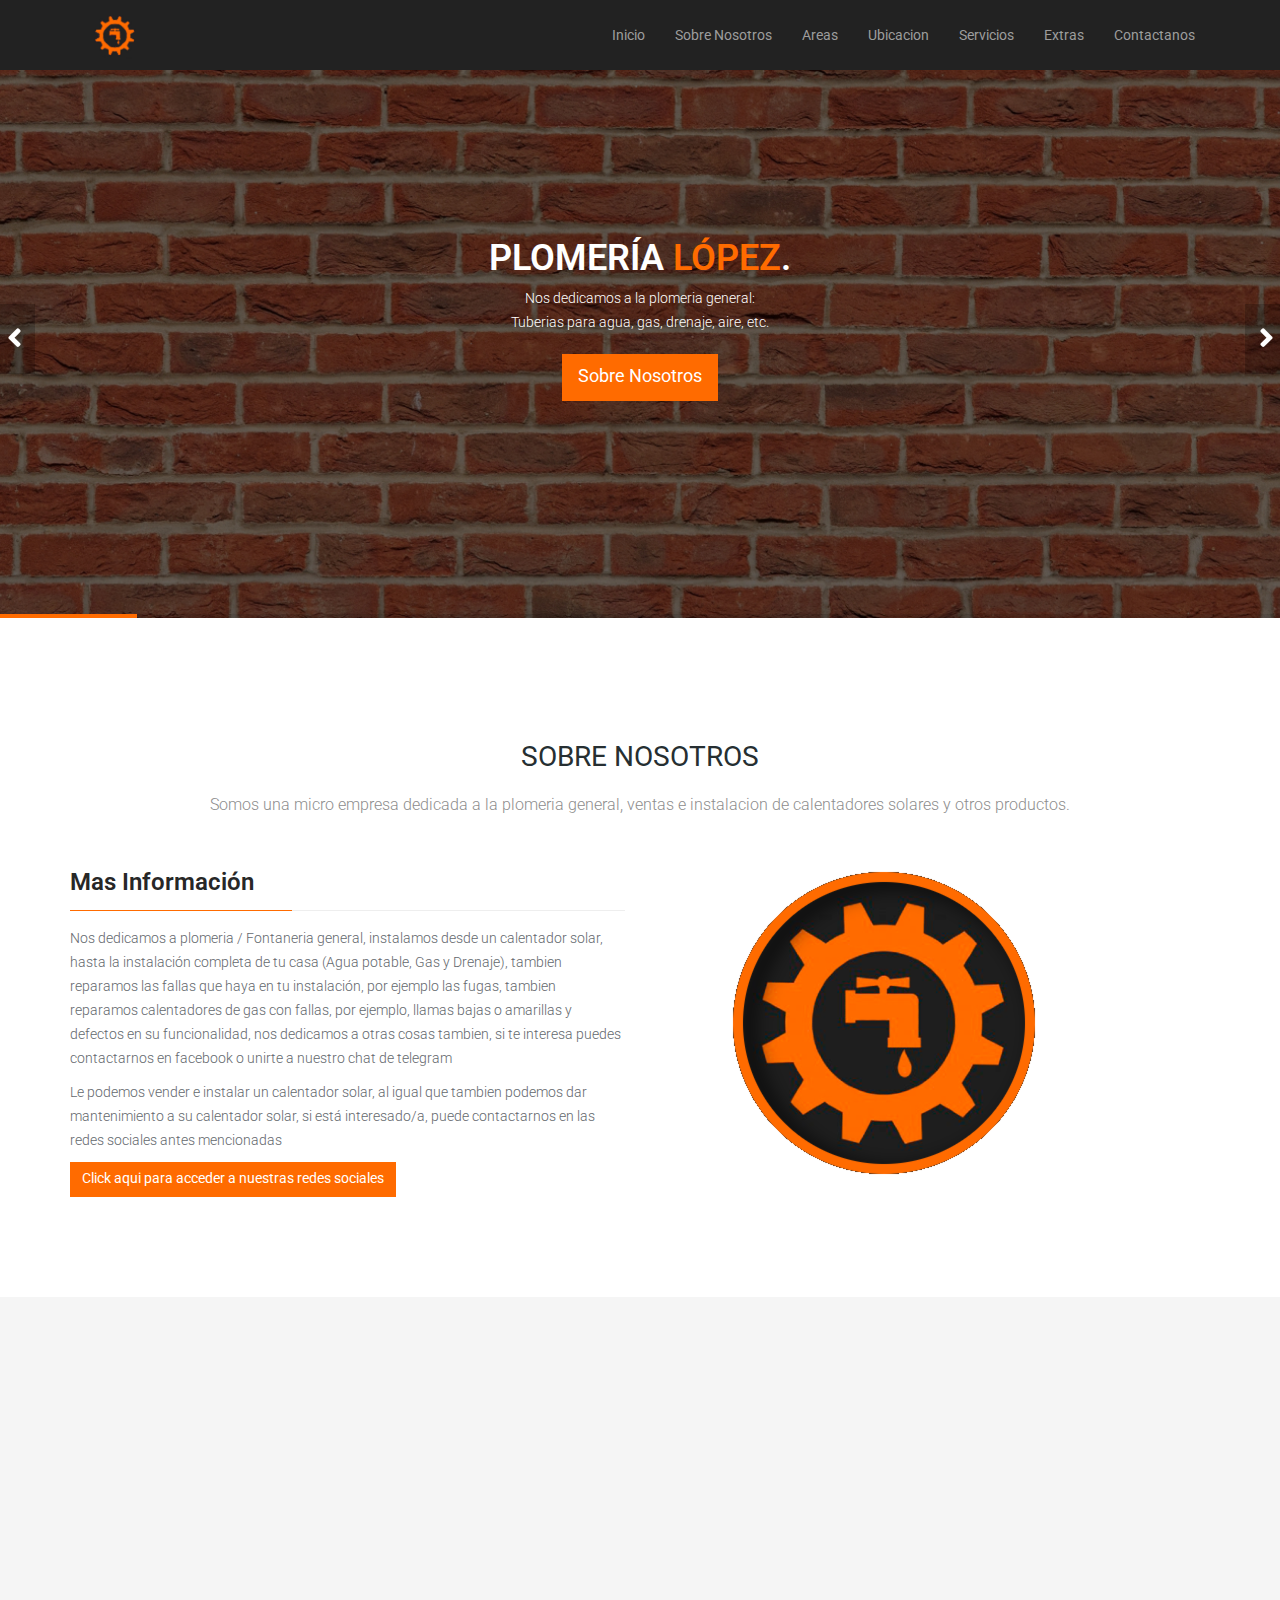
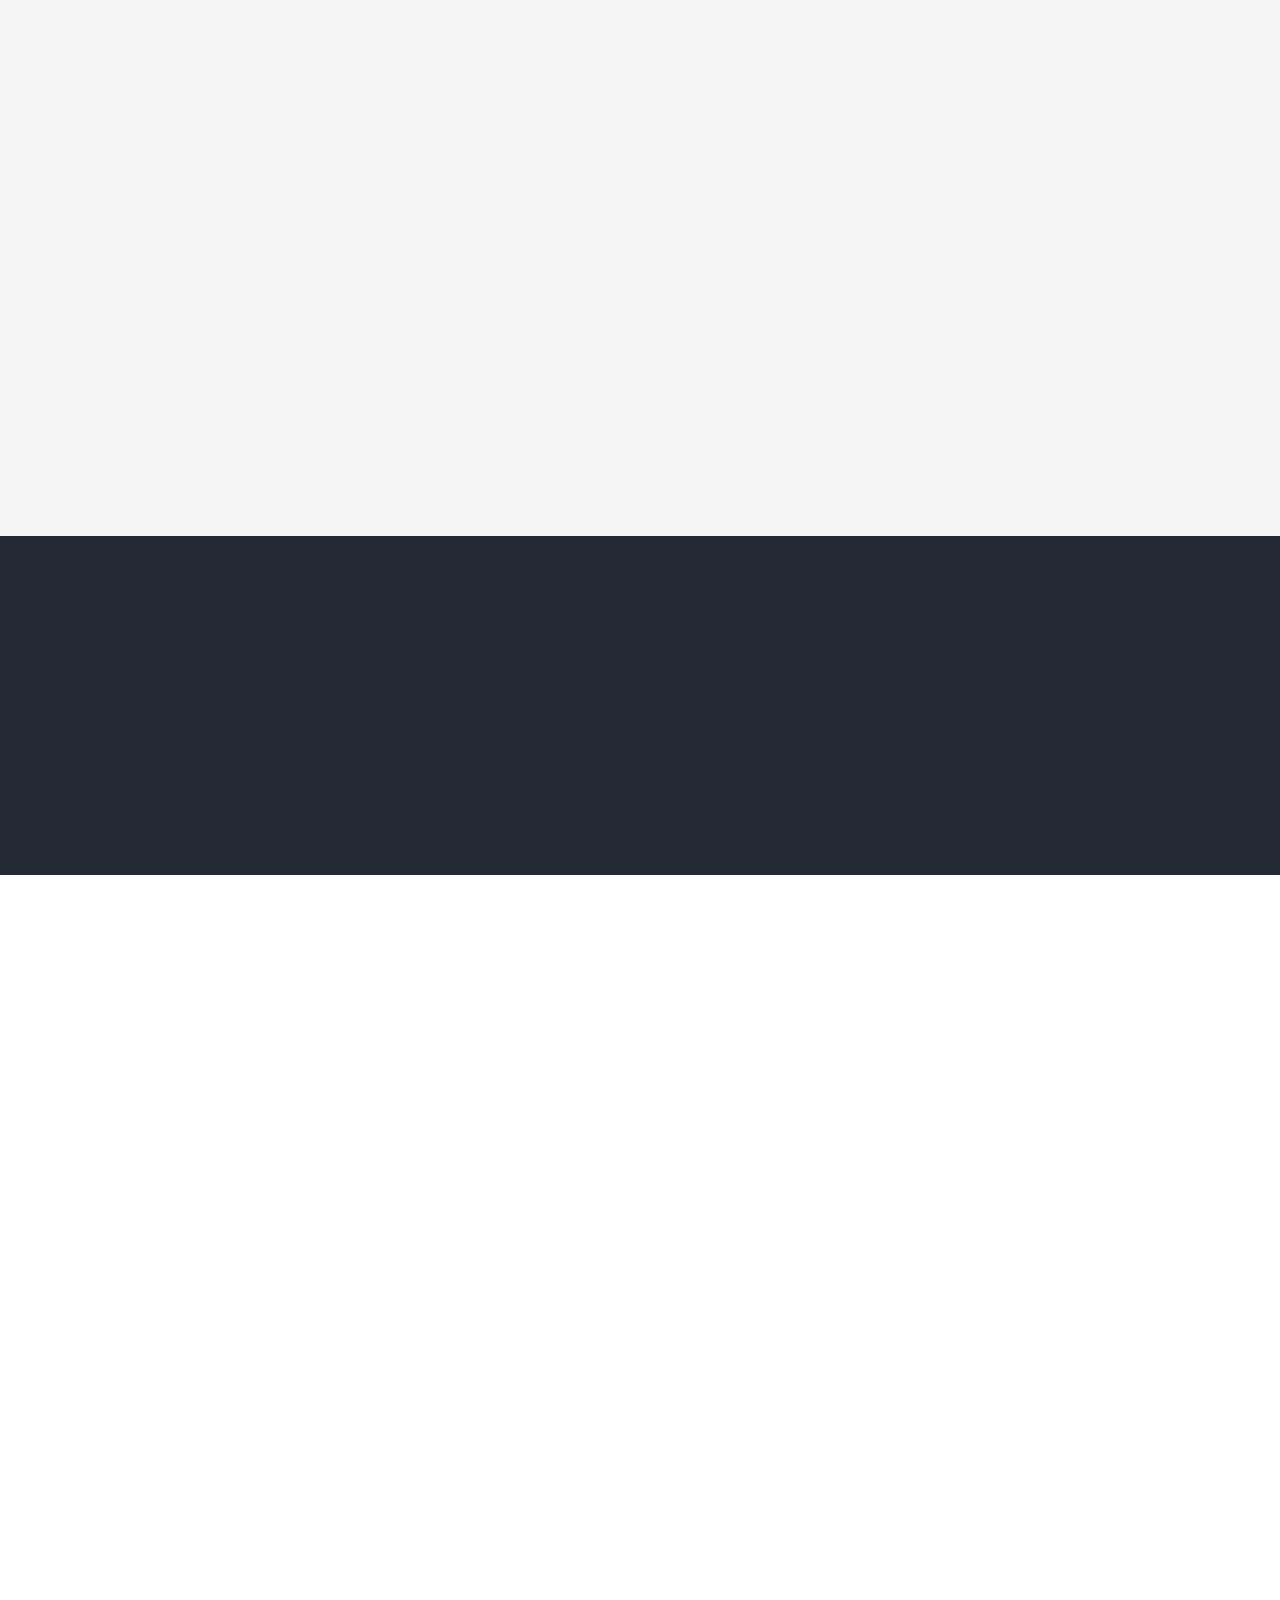
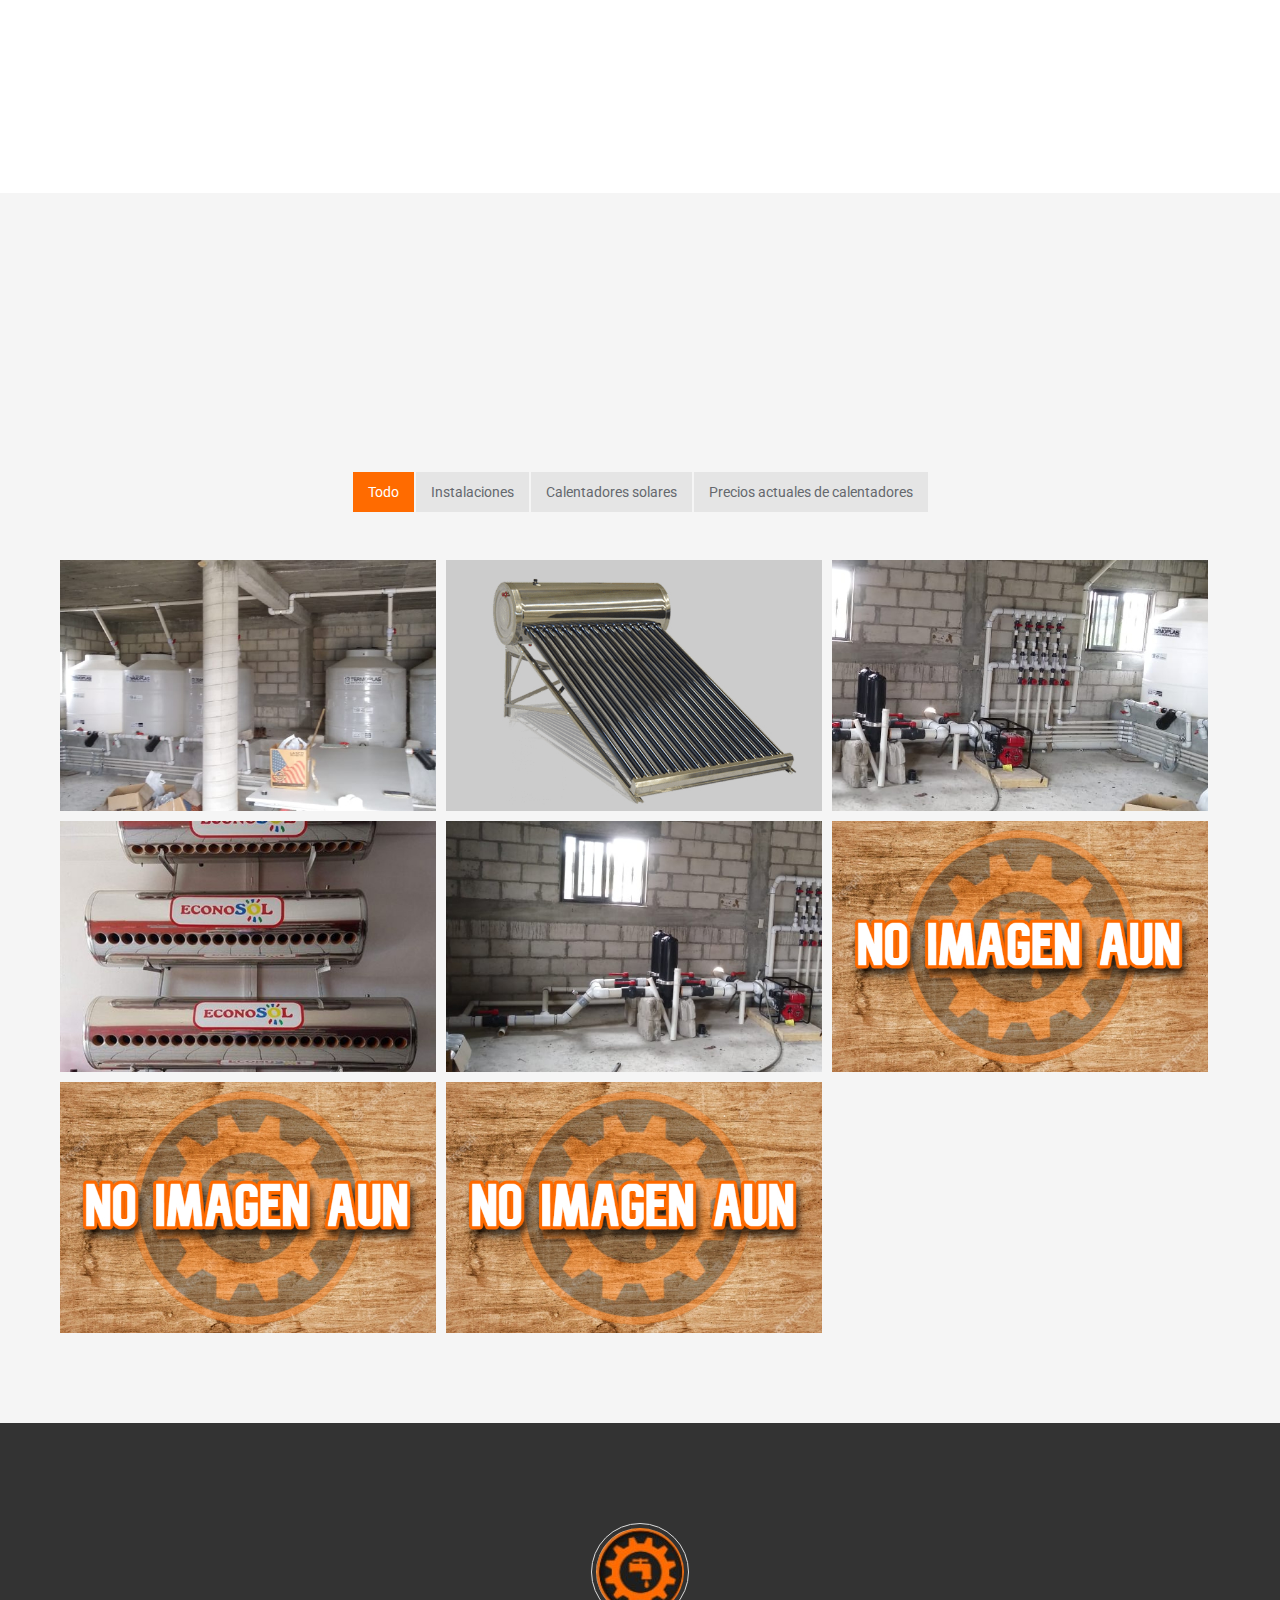
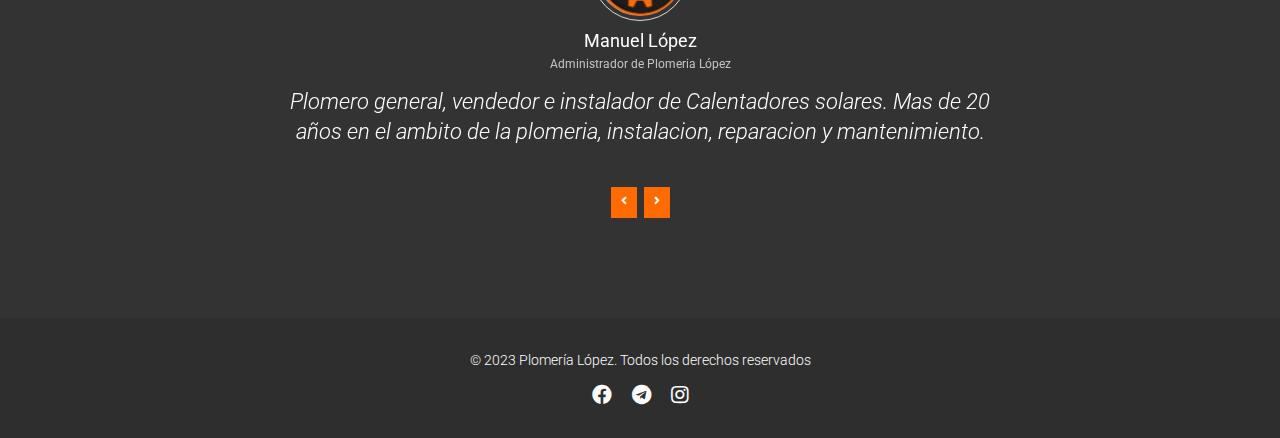
==== commit f669faf9: "año actualizado" ====
--- a/Plomeria_Lopez/index.html
+++ b/Plomeria_Lopez/index.html
@@ -542,7 +542,7 @@
             <div class="row">
                 <div class="col-sm-12">
                     <p class="text-center">
-                        &copy; 2021 Plomería López. Todos los derechos reservados
+                        &copy; 2023 Plomería López. Todos los derechos reservados
                     </p>
                     
                     <ul class="social-icons text-center">
@@ -565,4 +565,4 @@
     <script src="js/wow.min.js"></script>
     <script src="js/main.js"></script>
 </body>
-</html>+</html>
